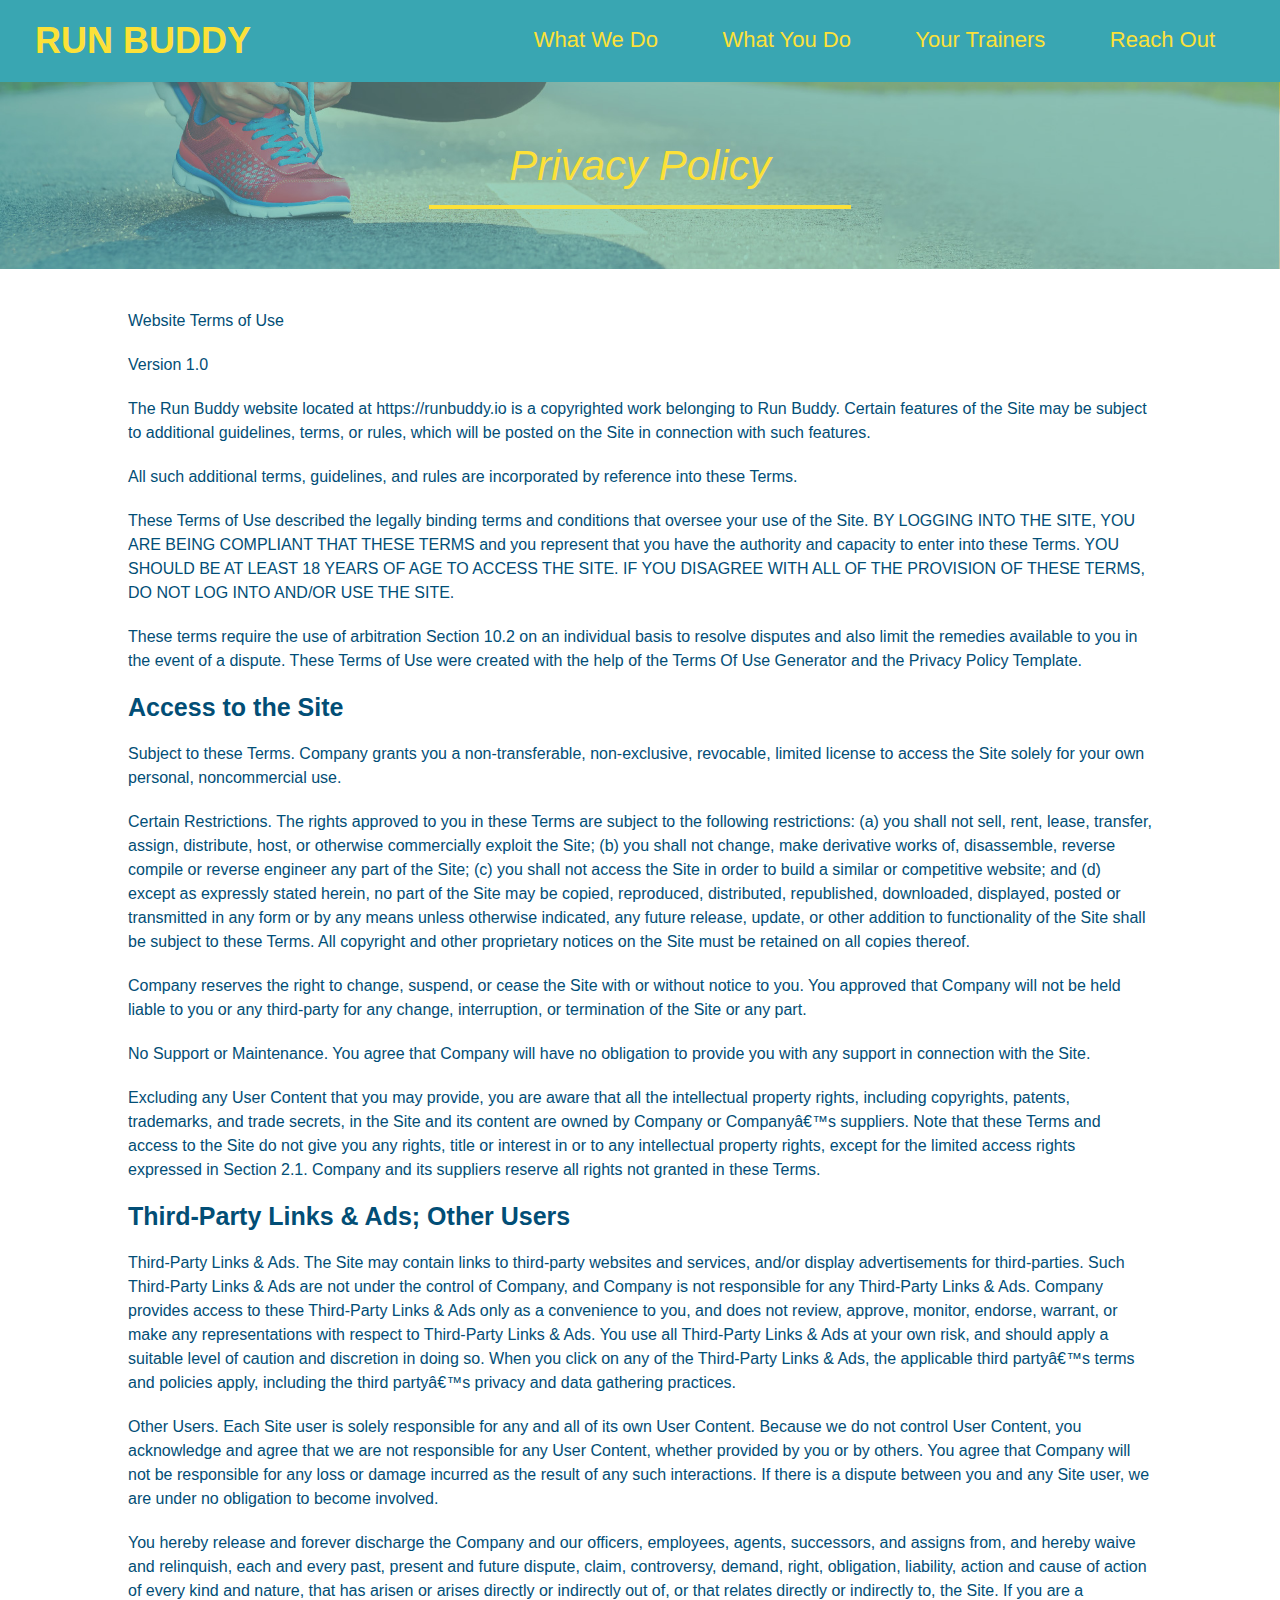
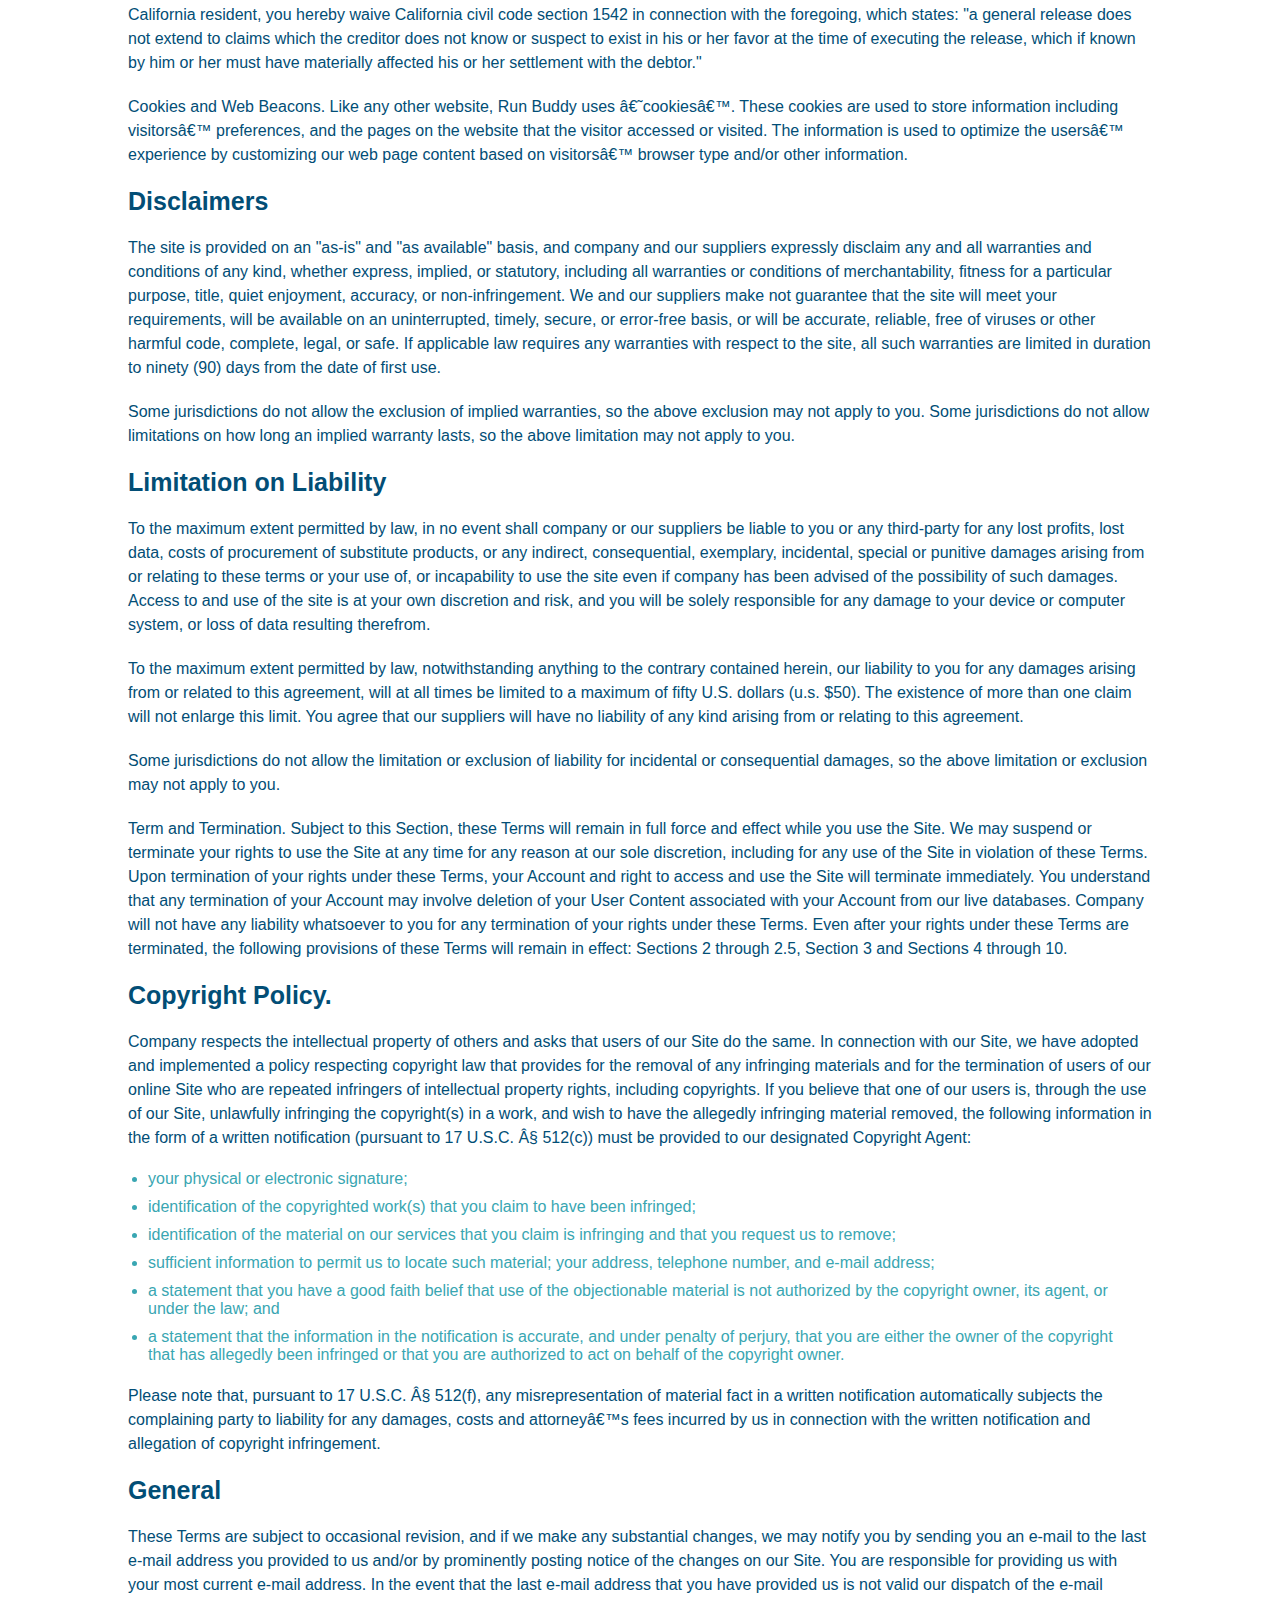
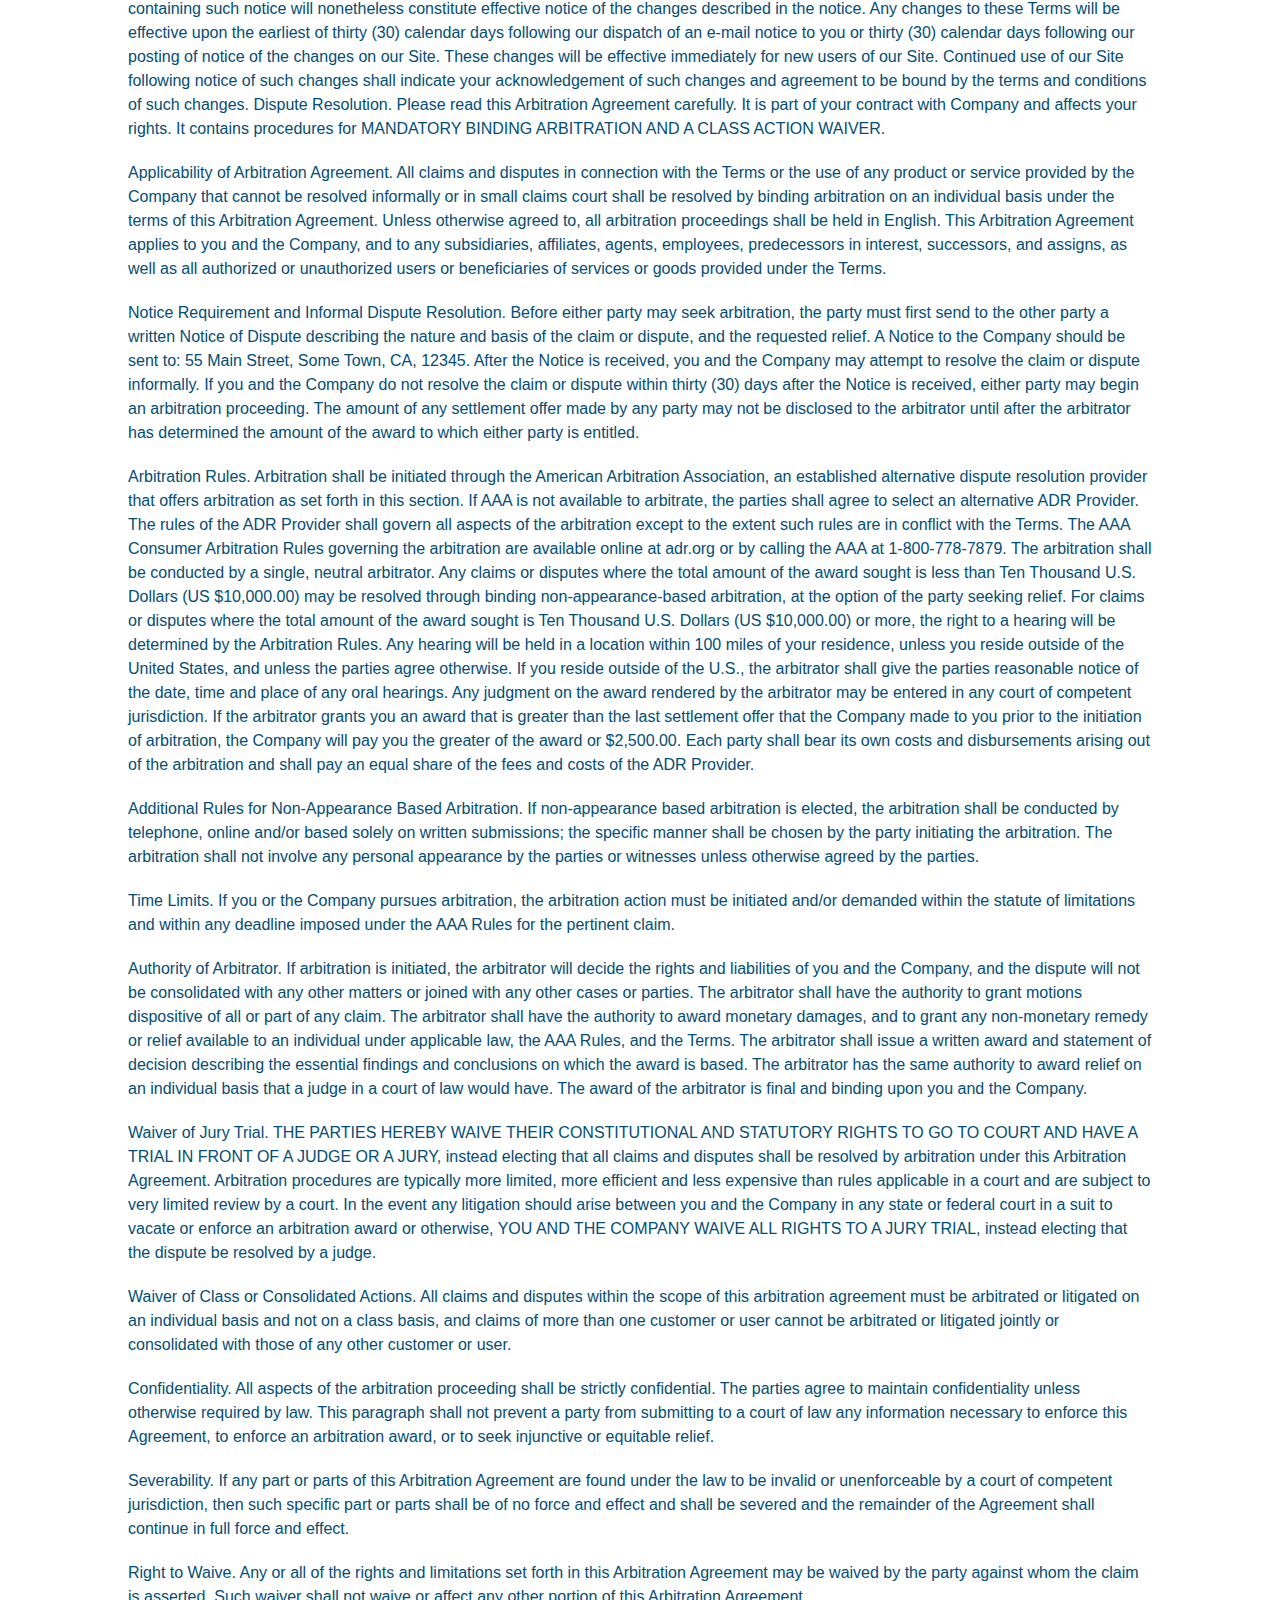
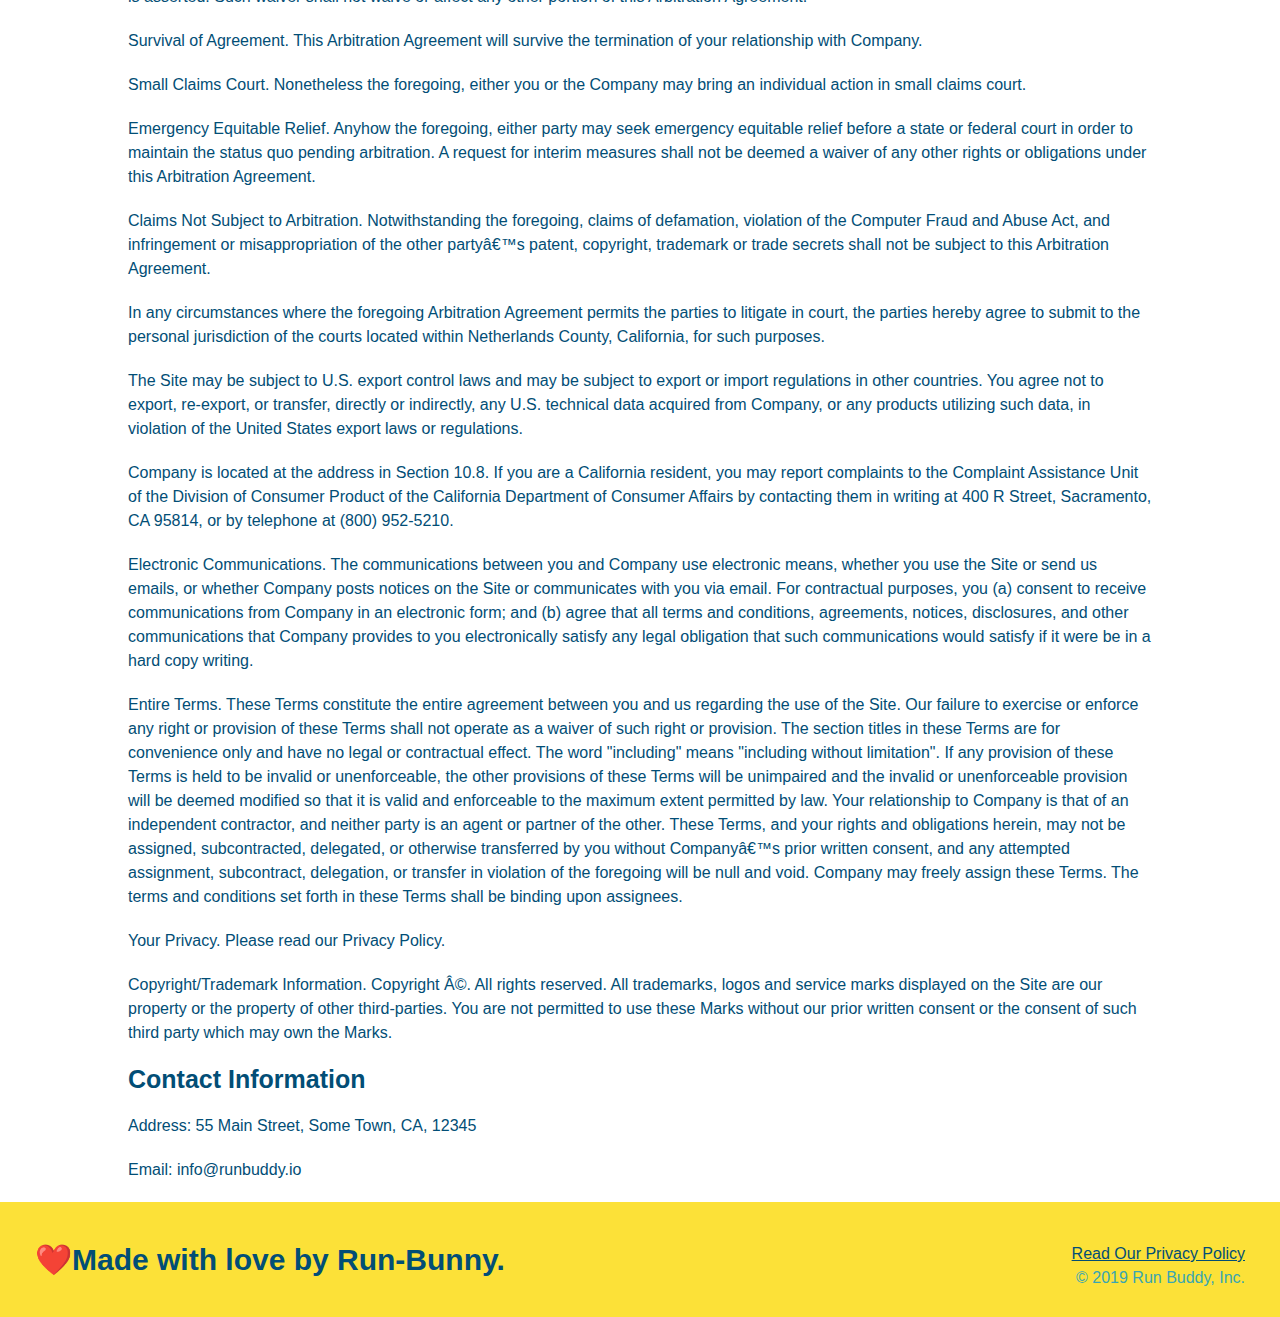
==== privacy-policy.html @ a02327ac "privacy policy" ====
<!DOCTYPE html>
<html lang="en">
<head>
    <meta charset="UTF-8">
    <title>Privacy Policy - Run Buddy</title>
    <link rel="stylesheet" href="./assets/css/style.css" />
    <link rel="stylesheet" href="./assets/css/style-privacy-policy.css" /> 
</head>
<body>
    <header>
        <h1><a href="/">RUN BUDDY</a></h1>
    
        <nav>
            <!--unordered list elements-->
            <ul>
                <li>
                    <a href="./index.html#what-we-do">What We Do</a>
                </li>
                <li>
                    <a href="./index.html#what-you-do">What You Do</a>
                </li>
                <li>
                    <a href="./index.html#your-trainers">Your Trainers</a></a>
                </li>
                <li>
                    <a href="./index.html#reach-out">Reach Out</a>
                </li>
            </ul>
        </nav>
    </header>

    <section class="hero">
        <h2 class="page-title">Privacy Policy</h2>
    </section>
    <article class="secondary-content"> 
        <p>
            Website Terms of Use
          </p>
    
          <p>
            Version 1.0
          </p>
    
          <p>
            The Run Buddy website located at https://runbuddy.io is a copyrighted work belonging to Run Buddy. Certain
            features of the Site may be subject to additional guidelines, terms, or rules, which will be posted on the Site
            in connection with such features.
          </p>
    
          <p>
            All such additional terms, guidelines, and rules are incorporated by reference into these Terms.
          </p>
    
          <p>
            These Terms of Use described the legally binding terms and conditions that oversee your use of the Site. BY
            LOGGING INTO THE SITE, YOU ARE BEING COMPLIANT THAT THESE TERMS and you represent that you have the authority
            and capacity to enter into these Terms. YOU SHOULD BE AT LEAST 18 YEARS OF AGE TO ACCESS THE SITE. IF YOU
            DISAGREE WITH ALL OF THE PROVISION OF THESE TERMS, DO NOT LOG INTO AND/OR USE THE SITE.
          </p>
    
          <p>
            These terms require the use of arbitration Section 10.2 on an individual basis to resolve disputes and also
            limit the remedies available to you in the event of a dispute. These Terms of Use were created with the help of
            the Terms Of Use Generator and the Privacy Policy Template.
          </p>
    
          <h3>
            Access to the Site
          </h3>
    
          <p>
            Subject to these Terms. Company grants you a non-transferable, non-exclusive, revocable, limited license to
            access the Site solely for your own personal, noncommercial use.
          </p>
    
          <p>
            Certain Restrictions. The rights approved to you in these Terms are subject to the following restrictions: (a)
            you shall not sell, rent, lease, transfer, assign, distribute, host, or otherwise commercially exploit the Site;
            (b) you shall not change, make derivative works of, disassemble, reverse compile or reverse engineer any part of
            the Site; (c) you shall not access the Site in order to build a similar or competitive website; and (d) except
            as expressly stated herein, no part of the Site may be copied, reproduced, distributed, republished, downloaded,
            displayed, posted or transmitted in any form or by any means unless otherwise indicated, any future release,
            update, or other addition to functionality of the Site shall be subject to these Terms. All copyright and other
            proprietary notices on the Site must be retained on all copies thereof.
          </p>
    
          <p>
            Company reserves the right to change, suspend, or cease the Site with or without notice to you. You approved
            that Company will not be held liable to you or any third-party for any change, interruption, or termination of
            the Site or any part.
          </p>
    
          <p>
            No Support or Maintenance. You agree that Company will have no obligation to provide you with any support in
            connection with the Site.
          </p>
    
          <p>
            Excluding any User Content that you may provide, you are aware that all the intellectual property rights,
            including copyrights, patents, trademarks, and trade secrets, in the Site and its content are owned by Company
            or Companyâ€™s suppliers. Note that these Terms and access to the Site do not give you any rights, title or
            interest in or to any intellectual property rights, except for the limited access rights expressed in Section
            2.1. Company and its suppliers reserve all rights not granted in these Terms.
          </p>
    
          <h3>
            Third-Party Links & Ads; Other Users
          </h3>
    
          <p>
            Third-Party Links & Ads. The Site may contain links to third-party websites and services, and/or display
            advertisements for third-parties. Such Third-Party Links & Ads are not under the control of Company, and Company
            is not responsible for any Third-Party Links & Ads. Company provides access to these Third-Party Links & Ads
            only as a convenience to you, and does not review, approve, monitor, endorse, warrant, or make any
            representations with respect to Third-Party Links & Ads. You use all Third-Party Links & Ads at your own risk,
            and should apply a suitable level of caution and discretion in doing so. When you click on any of the
            Third-Party Links & Ads, the applicable third partyâ€™s terms and policies apply, including the third partyâ€™s
            privacy and data gathering practices.
          </p>
    
          <p>
            Other Users. Each Site user is solely responsible for any and all of its own User Content. Because we do not
            control User Content, you acknowledge and agree that we are not responsible for any User Content, whether
            provided by you or by others. You agree that Company will not be responsible for any loss or damage incurred as
            the result of any such interactions. If there is a dispute between you and any Site user, we are under no
            obligation to become involved.
          </p>
    
          <p>
            You hereby release and forever discharge the Company and our officers, employees, agents, successors, and
            assigns from, and hereby waive and relinquish, each and every past, present and future dispute, claim,
            controversy, demand, right, obligation, liability, action and cause of action of every kind and nature, that has
            arisen or arises directly or indirectly out of, or that relates directly or indirectly to, the Site. If you are
            a California resident, you hereby waive California civil code section 1542 in connection with the foregoing,
            which states: "a general release does not extend to claims which the creditor does not know or suspect to exist
            in his or her favor at the time of executing the release, which if known by him or her must have materially
            affected his or her settlement with the debtor."
          </p>
    
          <p>
            Cookies and Web Beacons. Like any other website, Run Buddy uses â€˜cookiesâ€™. These cookies are used to store
            information including visitorsâ€™ preferences, and the pages on the website that the visitor accessed or visited.
            The information is used to optimize the usersâ€™ experience by customizing our web page content based on visitorsâ€™
            browser type and/or other information.
          </p>
    
          <h3>
            Disclaimers
          </h3>
    
          <p>
            The site is provided on an "as-is" and "as available" basis, and company and our suppliers expressly disclaim
            any and all warranties and conditions of any kind, whether express, implied, or statutory, including all
            warranties or conditions of merchantability, fitness for a particular purpose, title, quiet enjoyment, accuracy,
            or non-infringement. We and our suppliers make not guarantee that the site will meet your requirements, will be
            available on an uninterrupted, timely, secure, or error-free basis, or will be accurate, reliable, free of
            viruses or other harmful code, complete, legal, or safe. If applicable law requires any warranties with respect
            to the site, all such warranties are limited in duration to ninety (90) days from the date of first use.
          </p>
    
          <p>
            Some jurisdictions do not allow the exclusion of implied warranties, so the above exclusion may not apply to
            you. Some jurisdictions do not allow limitations on how long an implied warranty lasts, so the above limitation
            may not apply to you.
          </p>
    
          <h3>
            Limitation on Liability
          </h3>
    
          <p>
            To the maximum extent permitted by law, in no event shall company or our suppliers be liable to you or any
            third-party for any lost profits, lost data, costs of procurement of substitute products, or any indirect,
            consequential, exemplary, incidental, special or punitive damages arising from or relating to these terms or
            your use of, or incapability to use the site even if company has been advised of the possibility of such
            damages. Access to and use of the site is at your own discretion and risk, and you will be solely responsible
            for any damage to your device or computer system, or loss of data resulting therefrom.
          </p>
    
          <p>
            To the maximum extent permitted by law, notwithstanding anything to the contrary contained herein, our liability
            to you for any damages arising from or related to this agreement, will at all times be limited to a maximum of
            fifty U.S. dollars (u.s. $50). The existence of more than one claim will not enlarge this limit. You agree that
            our suppliers will have no liability of any kind arising from or relating to this agreement.
          </p>
    
          <p>
            Some jurisdictions do not allow the limitation or exclusion of liability for incidental or consequential
            damages, so the above limitation or exclusion may not apply to you.
          </p>
    
          <p>
            Term and Termination. Subject to this Section, these Terms will remain in full force and effect while you use
            the Site. We may suspend or terminate your rights to use the Site at any time for any reason at our sole
            discretion, including for any use of the Site in violation of these Terms. Upon termination of your rights under
            these Terms, your Account and right to access and use the Site will terminate immediately. You understand that
            any termination of your Account may involve deletion of your User Content associated with your Account from our
            live databases. Company will not have any liability whatsoever to you for any termination of your rights under
            these Terms. Even after your rights under these Terms are terminated, the following provisions of these Terms
            will remain in effect: Sections 2 through 2.5, Section 3 and Sections 4 through 10.
          </p>
    
          <h3>
            Copyright Policy.
          </h3>
    
          <p>
            Company respects the intellectual property of others and asks that users of our Site do the same. In connection
            with our Site, we have adopted and implemented a policy respecting copyright law that provides for the removal
            of any infringing materials and for the termination of users of our online Site who are repeated infringers of
            intellectual property rights, including copyrights. If you believe that one of our users is, through the use of
            our Site, unlawfully infringing the copyright(s) in a work, and wish to have the allegedly infringing material
            removed, the following information in the form of a written notification (pursuant to 17 U.S.C. Â§ 512(c)) must
            be provided to our designated Copyright Agent:
          </p>
    
          <ul>
            <li>
              your physical or electronic signature;
            </li>
            <li>
              identification of the copyrighted work(s) that you claim to have been infringed;
            </li>
            <li>
              identification of the material on our services that you claim is infringing and that you request us to remove;
            </li>
            <li>
              sufficient information to permit us to locate such material; your address, telephone number, and e-mail
              address;
            </li>
            <li>
              a statement that you have a good faith belief that use of the objectionable material is not authorized by the
              copyright owner, its agent, or under the law; and
            </li>
            <li>
              a statement that the information in the notification is accurate, and under penalty of perjury, that you are
              either the owner of the copyright that has allegedly been infringed or that you are authorized to act on
              behalf of the copyright owner.
            </li>
          </ul>
    
          <p>
            Please note that, pursuant to 17 U.S.C. Â§ 512(f), any misrepresentation of material fact in a written
            notification automatically subjects the complaining party to liability for any damages, costs and attorneyâ€™s
            fees incurred by us in connection with the written notification and allegation of copyright infringement.
          </p>
    
          <h3>
            General
          </h3>
    
          <p>
            These Terms are subject to occasional revision, and if we make any substantial changes, we may notify you by
            sending you an e-mail to the last e-mail address you provided to us and/or by prominently posting notice of the
            changes on our Site. You are responsible for providing us with your most current e-mail address. In the event
            that the last e-mail address that you have provided us is not valid our dispatch of the e-mail containing such
            notice will nonetheless constitute effective notice of the changes described in the notice. Any changes to these
            Terms will be effective upon the earliest of thirty (30) calendar days following our dispatch of an e-mail
            notice to you or thirty (30) calendar days following our posting of notice of the changes on our Site. These
            changes will be effective immediately for new users of our Site. Continued use of our Site following notice of
            such changes shall indicate your acknowledgement of such changes and agreement to be bound by the terms and
            conditions of such changes. Dispute Resolution. Please read this Arbitration Agreement carefully. It is part of
            your contract with Company and affects your rights. It contains procedures for MANDATORY BINDING ARBITRATION AND
            A CLASS ACTION WAIVER.
          </p>
    
          <p>
            Applicability of Arbitration Agreement. All claims and disputes in connection with the Terms or the use of any
            product or service provided by the Company that cannot be resolved informally or in small claims court shall be
            resolved by binding arbitration on an individual basis under the terms of this Arbitration Agreement. Unless
            otherwise agreed to, all arbitration proceedings shall be held in English. This Arbitration Agreement applies to
            you and the Company, and to any subsidiaries, affiliates, agents, employees, predecessors in interest,
            successors, and assigns, as well as all authorized or unauthorized users or beneficiaries of services or goods
            provided under the Terms.
          </p>
    
          <p>
            Notice Requirement and Informal Dispute Resolution. Before either party may seek arbitration, the party must
            first send to the other party a written Notice of Dispute describing the nature and basis of the claim or
            dispute, and the requested relief. A Notice to the Company should be sent to: 55 Main Street, Some Town, CA,
            12345. After the Notice is received, you and the Company may attempt to resolve the claim or dispute informally.
            If you and the Company do not resolve the claim or dispute within thirty (30) days after the Notice is received,
            either party may begin an arbitration proceeding. The amount of any settlement offer made by any party may not
            be disclosed to the arbitrator until after the arbitrator has determined the amount of the award to which either
            party is entitled.
          </p>
    
          <p>
            Arbitration Rules. Arbitration shall be initiated through the American Arbitration Association, an established
            alternative dispute resolution provider that offers arbitration as set forth in this section. If AAA is not
            available to arbitrate, the parties shall agree to select an alternative ADR Provider. The rules of the ADR
            Provider shall govern all aspects of the arbitration except to the extent such rules are in conflict with the
            Terms. The AAA Consumer Arbitration Rules governing the arbitration are available online at adr.org or by
            calling the AAA at 1-800-778-7879. The arbitration shall be conducted by a single, neutral arbitrator. Any
            claims or disputes where the total amount of the award sought is less than Ten Thousand U.S. Dollars (US
            $10,000.00) may be resolved through binding non-appearance-based arbitration, at the option of the party seeking
            relief. For claims or disputes where the total amount of the award sought is Ten Thousand U.S. Dollars (US
            $10,000.00) or more, the right to a hearing will be determined by the Arbitration Rules. Any hearing will be
            held in a location within 100 miles of your residence, unless you reside outside of the United States, and
            unless the parties agree otherwise. If you reside outside of the U.S., the arbitrator shall give the parties
            reasonable notice of the date, time and place of any oral hearings. Any judgment on the award rendered by the
            arbitrator may be entered in any court of competent jurisdiction. If the arbitrator grants you an award that is
            greater than the last settlement offer that the Company made to you prior to the initiation of arbitration, the
            Company will pay you the greater of the award or $2,500.00. Each party shall bear its own costs and
            disbursements arising out of the arbitration and shall pay an equal share of the fees and costs of the ADR
            Provider.
          </p>
    
          <p>
            Additional Rules for Non-Appearance Based Arbitration. If non-appearance based arbitration is elected, the
            arbitration shall be conducted by telephone, online and/or based solely on written submissions; the specific
            manner shall be chosen by the party initiating the arbitration. The arbitration shall not involve any personal
            appearance by the parties or witnesses unless otherwise agreed by the parties.
          </p>
    
          <p>
            Time Limits. If you or the Company pursues arbitration, the arbitration action must be initiated and/or demanded
            within the statute of limitations and within any deadline imposed under the AAA Rules for the pertinent claim.
          </p>
    
          <p>
            Authority of Arbitrator. If arbitration is initiated, the arbitrator will decide the rights and liabilities of
            you and the Company, and the dispute will not be consolidated with any other matters or joined with any other
            cases or parties. The arbitrator shall have the authority to grant motions dispositive of all or part of any
            claim. The arbitrator shall have the authority to award monetary damages, and to grant any non-monetary remedy
            or relief available to an individual under applicable law, the AAA Rules, and the Terms. The arbitrator shall
            issue a written award and statement of decision describing the essential findings and conclusions on which the
            award is based. The arbitrator has the same authority to award relief on an individual basis that a judge in a
            court of law would have. The award of the arbitrator is final and binding upon you and the Company.
          </p>
    
          <p>
            Waiver of Jury Trial. THE PARTIES HEREBY WAIVE THEIR CONSTITUTIONAL AND STATUTORY RIGHTS TO GO TO COURT AND HAVE
            A TRIAL IN FRONT OF A JUDGE OR A JURY, instead electing that all claims and disputes shall be resolved by
            arbitration under this Arbitration Agreement. Arbitration procedures are typically more limited, more efficient
            and less expensive than rules applicable in a court and are subject to very limited review by a court. In the
            event any litigation should arise between you and the Company in any state or federal court in a suit to vacate
            or enforce an arbitration award or otherwise, YOU AND THE COMPANY WAIVE ALL RIGHTS TO A JURY TRIAL, instead
            electing that the dispute be resolved by a judge.
          </p>
    
          <p>
            Waiver of Class or Consolidated Actions. All claims and disputes within the scope of this arbitration agreement
            must be arbitrated or litigated on an individual basis and not on a class basis, and claims of more than one
            customer or user cannot be arbitrated or litigated jointly or consolidated with those of any other customer or
            user.
          </p>
    
          <p>
            Confidentiality. All aspects of the arbitration proceeding shall be strictly confidential. The parties agree to
            maintain confidentiality unless otherwise required by law. This paragraph shall not prevent a party from
            submitting to a court of law any information necessary to enforce this Agreement, to enforce an arbitration
            award, or to seek injunctive or equitable relief.
          </p>
    
          <p>
            Severability. If any part or parts of this Arbitration Agreement are found under the law to be invalid or
            unenforceable by a court of competent jurisdiction, then such specific part or parts shall be of no force and
            effect and shall be severed and the remainder of the Agreement shall continue in full force and effect.
          </p>
    
          <p>
            Right to Waive. Any or all of the rights and limitations set forth in this Arbitration Agreement may be waived
            by the party against whom the claim is asserted. Such waiver shall not waive or affect any other portion of this
            Arbitration Agreement.
          </p>
    
          <p>
            Survival of Agreement. This Arbitration Agreement will survive the termination of your relationship with
            Company.
          </p>
    
          <p>
            Small Claims Court. Nonetheless the foregoing, either you or the Company may bring an individual action in small
            claims court.
          </p>
    
          <p>
            Emergency Equitable Relief. Anyhow the foregoing, either party may seek emergency equitable relief before a
            state or federal court in order to maintain the status quo pending arbitration. A request for interim measures
            shall not be deemed a waiver of any other rights or obligations under this Arbitration Agreement.
          </p>
    
          <p>
            Claims Not Subject to Arbitration. Notwithstanding the foregoing, claims of defamation, violation of the
            Computer Fraud and Abuse Act, and infringement or misappropriation of the other partyâ€™s patent, copyright,
            trademark or trade secrets shall not be subject to this Arbitration Agreement.
          </p>
    
          <p>
            In any circumstances where the foregoing Arbitration Agreement permits the parties to litigate in court, the
            parties hereby agree to submit to the personal jurisdiction of the courts located within Netherlands County,
            California, for such purposes.
          </p>
    
          <p>
            The Site may be subject to U.S. export control laws and may be subject to export or import regulations in other
            countries. You agree not to export, re-export, or transfer, directly or indirectly, any U.S. technical data
            acquired from Company, or any products utilizing such data, in violation of the United States export laws or
            regulations.
          </p>
    
          <p>
            Company is located at the address in Section 10.8. If you are a California resident, you may report complaints
            to the Complaint Assistance Unit of the Division of Consumer Product of the California Department of Consumer
            Affairs by contacting them in writing at 400 R Street, Sacramento, CA 95814, or by telephone at (800) 952-5210.
          </p>
    
          <p>
            Electronic Communications. The communications between you and Company use electronic means, whether you use the
            Site or send us emails, or whether Company posts notices on the Site or communicates with you via email. For
            contractual purposes, you (a) consent to receive communications from Company in an electronic form; and (b)
            agree that all terms and conditions, agreements, notices, disclosures, and other communications that Company
            provides to you electronically satisfy any legal obligation that such communications would satisfy if it were be
            in a hard copy writing.
          </p>
    
          <p>
            Entire Terms. These Terms constitute the entire agreement between you and us regarding the use of the Site. Our
            failure to exercise or enforce any right or provision of these Terms shall not operate as a waiver of such right
            or provision. The section titles in these Terms are for convenience only and have no legal or contractual
            effect. The word "including" means "including without limitation". If any provision of these Terms is held to be
            invalid or unenforceable, the other provisions of these Terms will be unimpaired and the invalid or
            unenforceable provision will be deemed modified so that it is valid and enforceable to the maximum extent
            permitted by law. Your relationship to Company is that of an independent contractor, and neither party is an
            agent or partner of the other. These Terms, and your rights and obligations herein, may not be assigned,
            subcontracted, delegated, or otherwise transferred by you without Companyâ€™s prior written consent, and any
            attempted assignment, subcontract, delegation, or transfer in violation of the foregoing will be null and void.
            Company may freely assign these Terms. The terms and conditions set forth in these Terms shall be binding upon
            assignees.
          </p>
    
          <p>
            Your Privacy. Please read our Privacy Policy.
          </p>
    
          <p>
            Copyright/Trademark Information. Copyright Â©. All rights reserved. All trademarks, logos and service marks
            displayed on the Site are our property or the property of other third-parties. You are not permitted to use
            these Marks without our prior written consent or the consent of such third party which may own the Marks.
          </p>
    
          <h3>
            Contact Information
          </h3>
    
          <p>
            Address: 55 Main Street, Some Town, CA, 12345
          </p>
    
          <p>
            Email: info@runbuddy.io
          </p></article>
</body>

<!--footer-->
<footer>
    <h2>❤️️Made with love by Run-Bunny.</h2>
        <div>
            <a href="/privacy-policy.html">Read Our Privacy Policy</a><br />
            &copy; 2019 Run Buddy, Inc.
        </div>
</footer>
</html>
---- assets/css/style.css ----
* {
    margin: 0;
    padding: 0;
    box-sizing: border-box;
  }
  
  body {
    /* more on this crazy alphanumerical value in a minute! */
    color: #39a6b2;
    font-family: Helvetica, Arial, sans-serif;
  }
  
  /* apply styles to <header> */
  header {
    padding: 20px 35px;
    background-color: #39a6b2;
  }
  
  header h1 {
    font-weight: bold;
    font-size: 36px;
    color: #fce138;
    margin: 0;
    display: inline;
  }
  header a {
    text-decoration: none;
    color: #fce138;
  }
  
  header nav {
    float: right;
    margin: 7px 0;
  }
  
  header nav ul li {
    display: inline;
  }
  
  header nav ul li a {
    margin: 0 30px;
    font-weight: lighter;
    font-size: 22px;
  }
  
  footer {
    background: #fce138;
    width: 100%;
    padding: 40px 35px;
  }
  
  footer h2 {
    display: inline;
    color: #024e76;
    font-size: 30px;
    margin: 0;
  }
  
  footer div {
    float: right;
    line-height: 1.5;
    text-align: right;
  }
  
  footer a {
    color: #024e76;
  }
  
  section {
    padding: 60px;
  }
  
  /* Hero Style Start */
  .hero {
    background-image: url('../images/hero-bg.jpg');
    height: 600px;
    background-size: cover;
    background-position: center;
    position: relative;
  }
   
  .hero-form {
    border: 3px solid #024e76;
    background-color: #fce138;
    padding: 20px;
    width: 500px;
    color: #024e76;
    position: absolute;
    bottom: 120px;
    right: 140px;
  }
  
  .hero-form h3 {
    font-size: 24px;
    margin: 0;
  }
  .hero-form p {
    margin: 5px 0 15px 0;
  }
  
  .form-input {
    border: 1px solid #024e76;
    display: block;
    padding: 7px 15px;
    font-size: 16px;
    color: #024e76;
    width: 100%;
    margin-bottom: 15px;
  }
  
  .hero-form label {
    margin: 0 5px;
  }
  
  .hero-form button {
    color: #fce138;
    background-color: #024e76;
    border: none;
    padding: 10px 20px;
    font-size: 16px;
  }
  /* Hero Style End ========================================*/

  .intro {
      text-align: center;
  }

  .intro p {
      line-height: 1.7;
      color: #39a6b2;
      width: 80%;
      font-size: 20px;
      margin: 0 auto;
  }

  .steps {
      text-align: center;
      background: #fce138;
  }

  .section-title {
      font-size: 55px;
      color: #024e76;
      margin-bottom: 35px;
      padding: 0 100px 20px 100px;
      display: inline-block;
      border-bottom: 3px solid;
  }

  .primary-border {
      border-color: #fce138;
  }

  .secondary-border {
      border-color: #39a6b2;
  }

  .steps div {
      margin-bottom: 80px;
  }

  .steps img {
      width: 15%;
      margin: 10px 0;
  }

  .steps h3 {
      color: #024e76;
      font-size: 46px;
      margin-top: 10px;
  }

  .steps p {
      color: #39a6b2;
      font-size: 23px;
  }

  .steps span {
      font-size: 38px;
  }

  .trainer {
      width: 900px;
      margin: 0 auto 30px auto;
      background: #024e76;
      color: #fce138;
      overflow: auto;
  }

  .trainers {
      text-align: center;
  }

  .trainer img {
      width: 35%;
      float: left;
  }

  .trainer-bio {
      padding: 35px;
      float: left;
      width: 65%;
  }

  .text-left {
      text-align: left;
  }

  .text-right {
      text-align: right;
  }

  .trainer-bio h3 {
      font-size: 32px;
      margin-bottom: 8px;
  }

  .trainer-bio h4 {
      font-weight: lighter;
      font-size: 26px;
      margin-bottom: 25px;
  }

  .trainer-bio p {
      font-size: 17px;
      line-height: 1.3;
  }

  /* style Reach Out */
  
  .contact {
    text-align: center;
    width: 900px;
    margin: 0 auto 30px auto;
    background: #024e76;
  }
  
  .contact h2 {
    color: #fce138;
  }

  .contact-info iframe {
      width: 400px;
      height: 400px;
  }

  .contact-info div {
      width: 410px;
      display: inline-block;
      vertical-align: top;
      text-align: left;
      margin: 30px 0 0 60px;
      color: white;
  }

  .contact-info h3 {
      color: #fce138;
      font-size: 32px;
  }

  .contact-info p, .contact-info address {
      margin: 20px 0;
      line-height: 1.5;
      font-size: 20px;
      font-style: normal;
  }

  .contact-info a {
      color: #fce138;
  }
---- assets/css/style-privacy-policy.css ----
.hero {
    background-position: bottom;
    height: auto;
    text-align: center;
    margin-bottom: 40px;
}

.page-title {
    color: #fce138;
    display: inline-block;
    border-bottom: 4px solid #fce138;
    padding: 0 80px 15px 80px;
    font-weight: normal;
    font-size: 42px;
    font-style: italic;
}   

.secondary-content {
    width: 80%;
    margin: auto;
    color: #024e76;
}

.secondary-content h3 {
    font-size: 25px;
    margin: 20px 0;
}

.secondary-content p {
    font-size: 16px;
    line-height: 1.5;
    margin: 20px 0;
}

.secondary-content ul {
    margin: 15px 20px;
}

.secondary-content li {
    color: #39a6b2;
    margin: 10px 0;
}
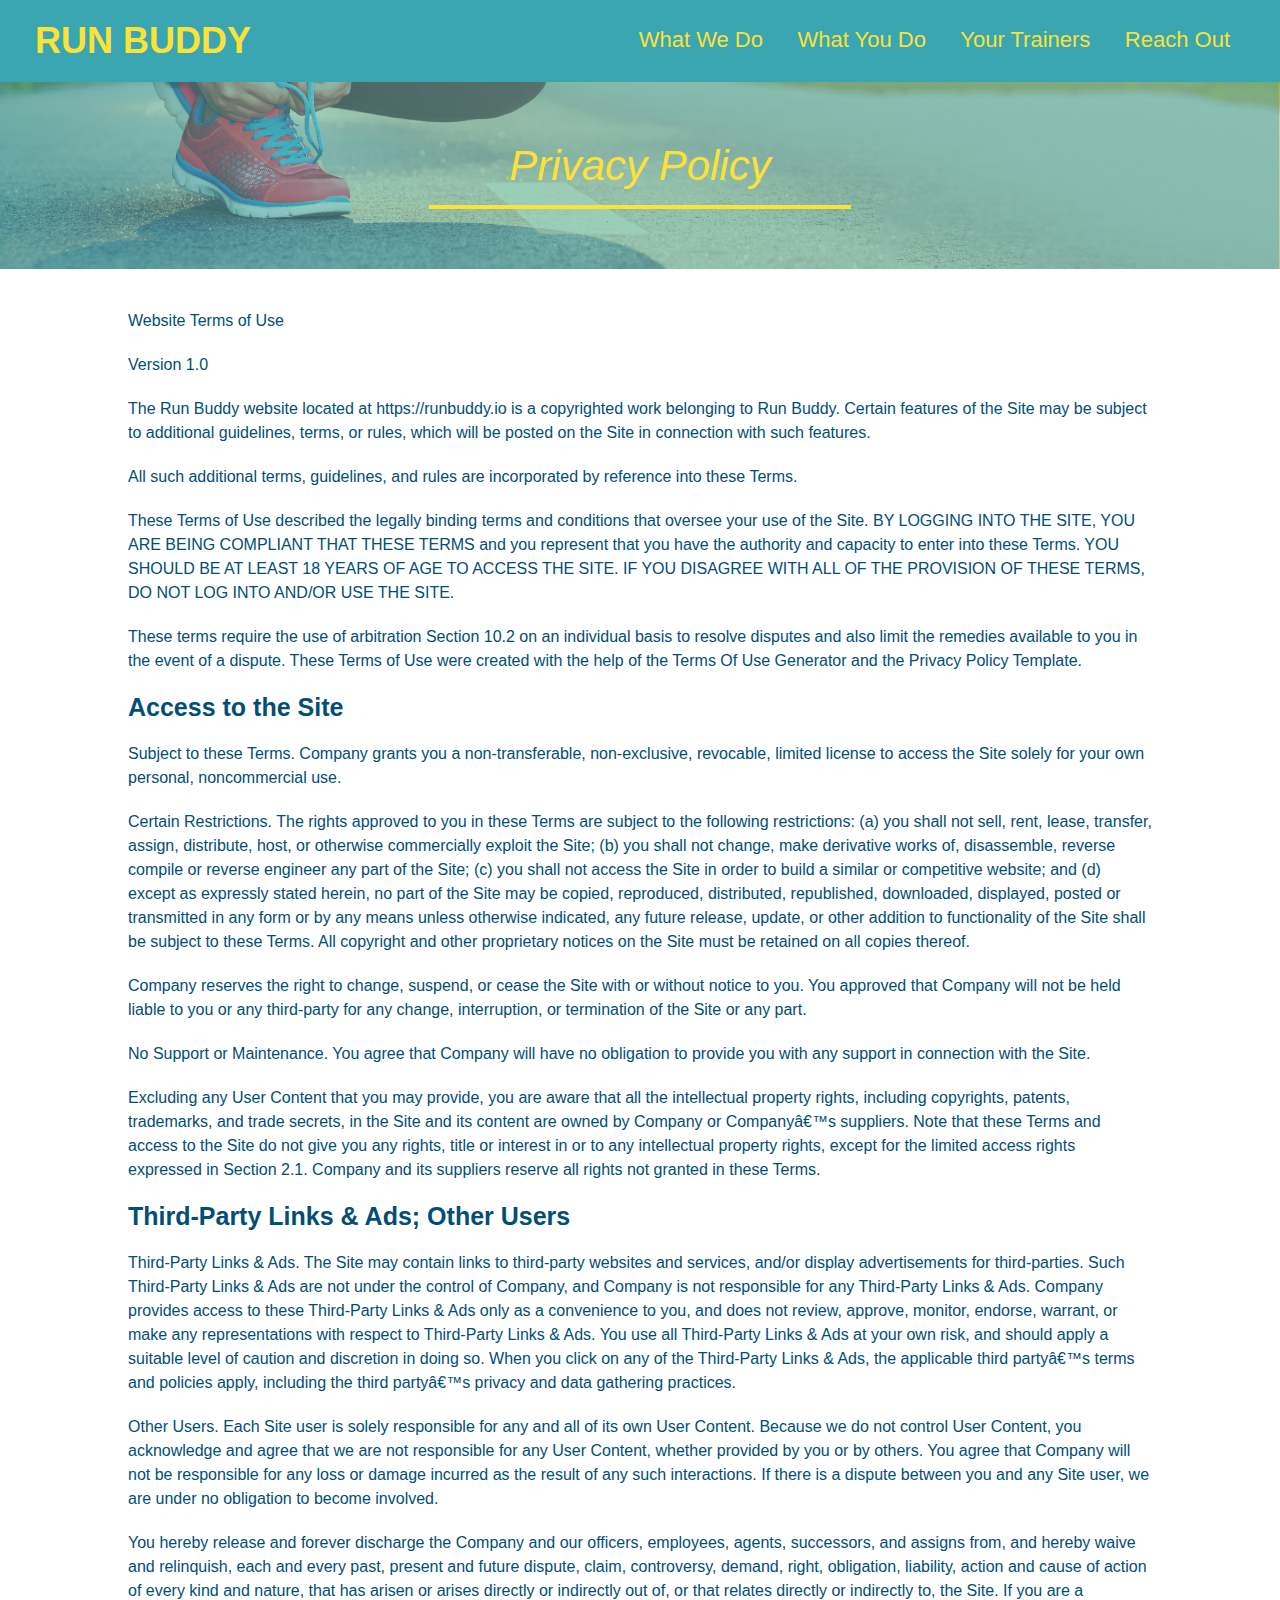
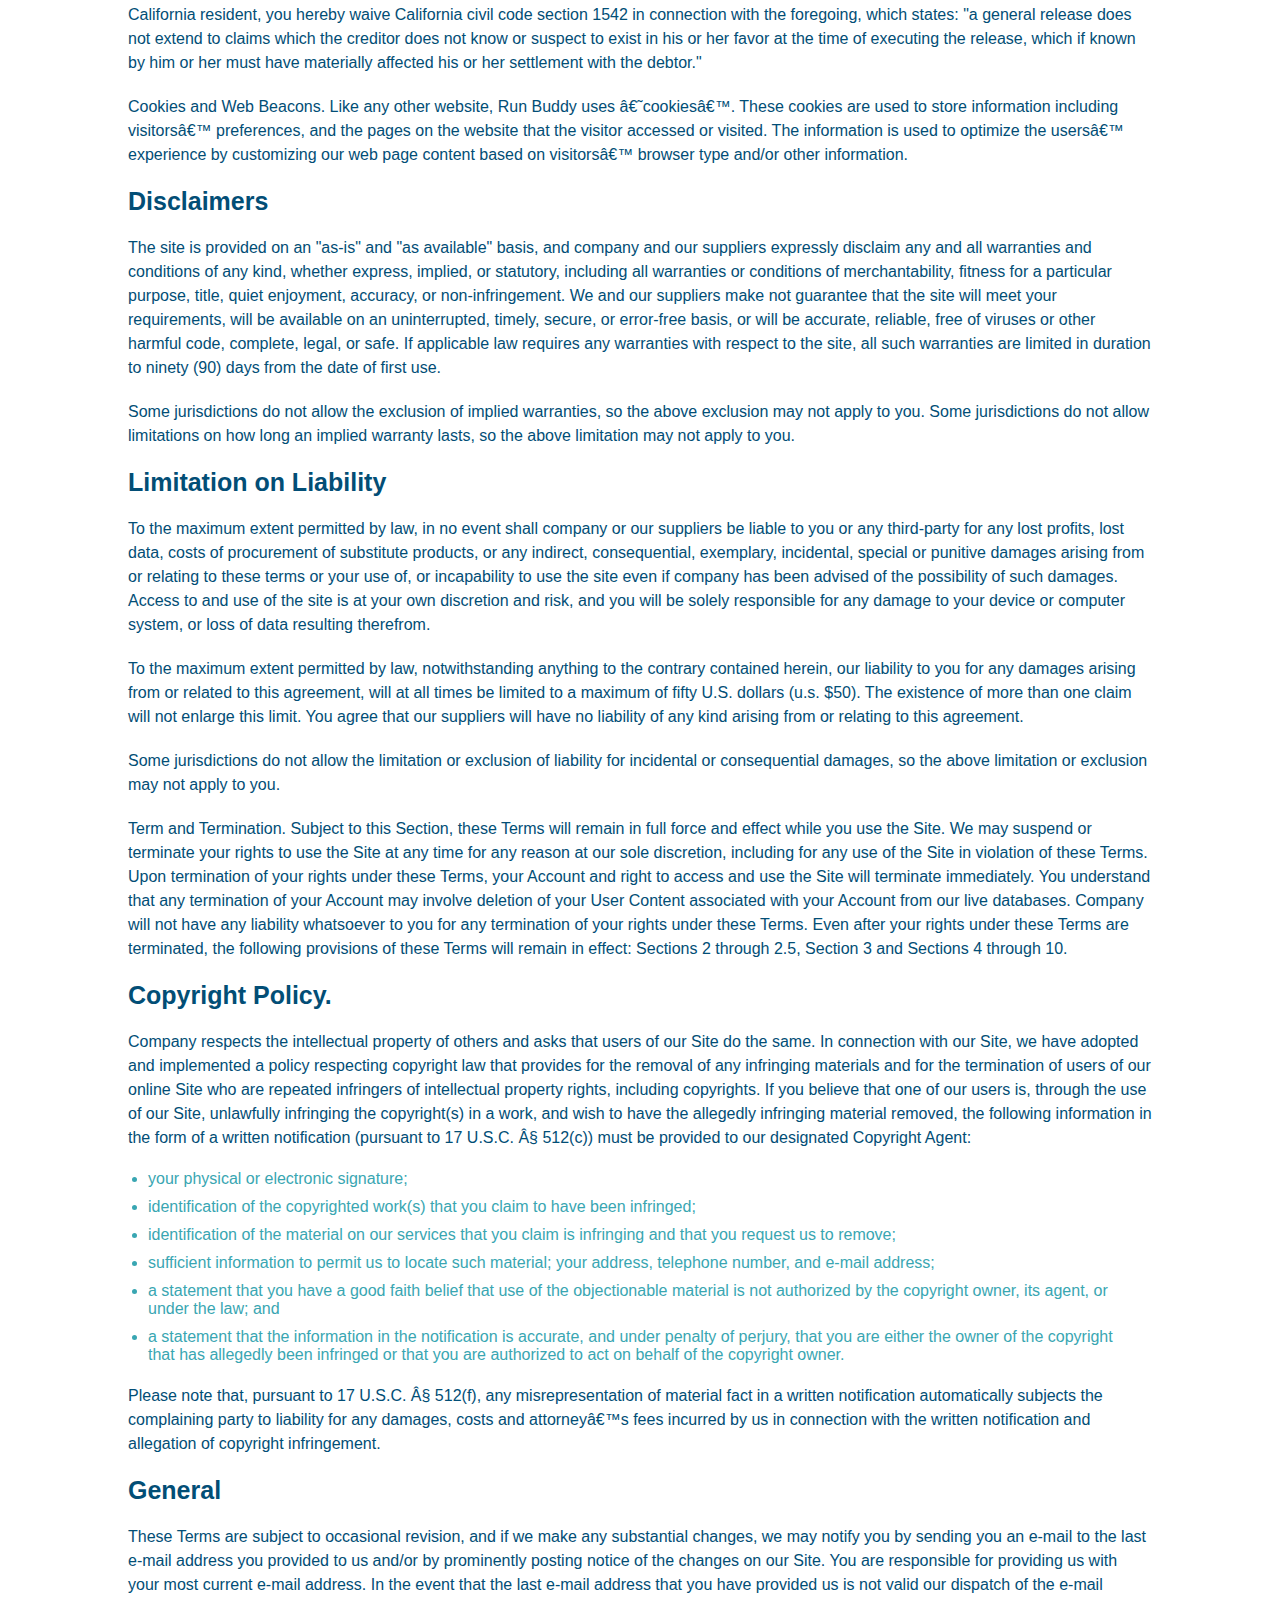
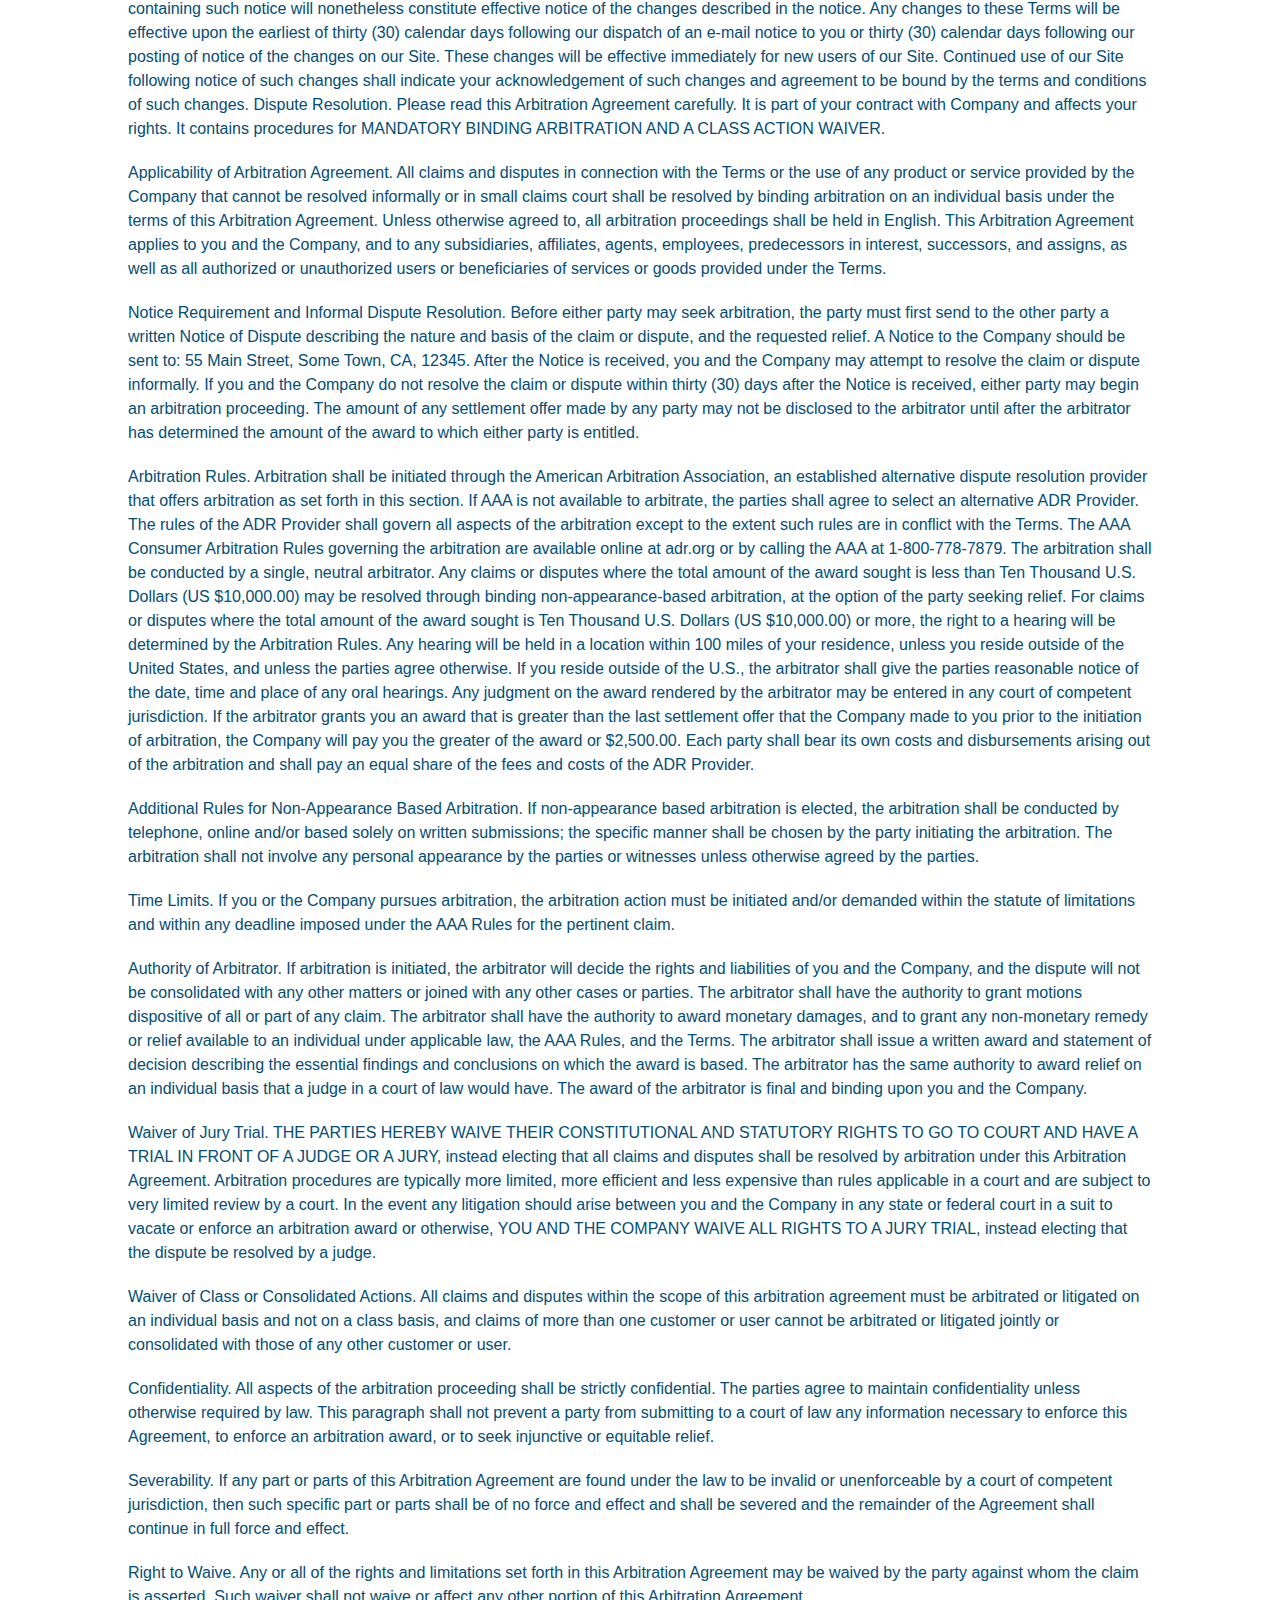
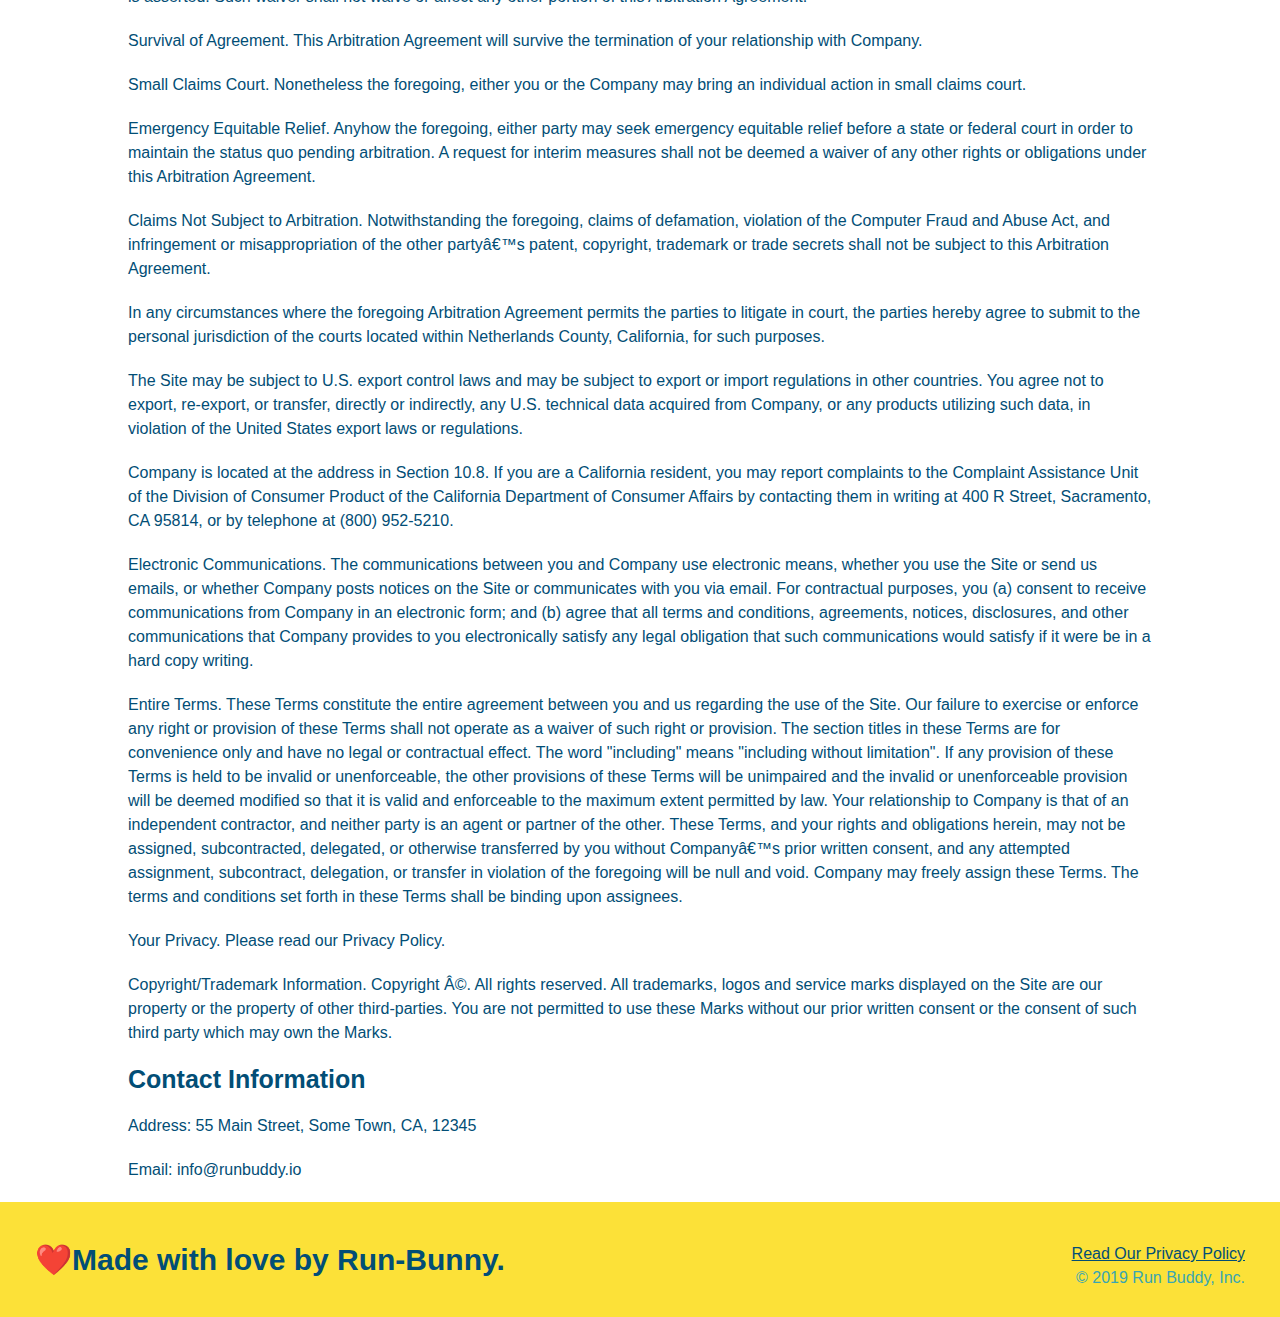
==== commit 5655f12f: "mobile friendly" ====
--- a/privacy-policy.html
+++ b/privacy-policy.html
@@ -2,6 +2,7 @@
 <html lang="en">
 <head>
     <meta charset="UTF-8">
+    <meta name="viewport" content="width=device-width", initial-scale=1.0/>
     <title>Privacy Policy - Run Buddy</title>
     <link rel="stylesheet" href="./assets/css/style.css" />
     <link rel="stylesheet" href="./assets/css/style-privacy-policy.css" /> 
--- a/assets/css/style.css
+++ b/assets/css/style.css
@@ -14,9 +14,12 @@
   header {
     padding: 20px 35px;
     background-color: #39a6b2;
-  }
-  
-  header h1 {
+    justify-content: space-between;
+    flex-wrap: wrap;
+    display: flex;
+}
+
+header h1 {
     font-weight: bold;
     font-size: 36px;
     color: #fce138;
@@ -38,7 +41,7 @@
   }
   
   header nav ul li a {
-    margin: 0 30px;
+    padding: 10px 15px;
     font-weight: lighter;
     font-size: 22px;
   }
@@ -77,6 +80,7 @@
     background-size: cover;
     background-position: center;
     position: relative;
+    align-items: flex-start;
   }
    
   .hero-form {
@@ -139,7 +143,7 @@
   }
 
   .section-title {
-      font-size: 55px;
+      font-size: 48px;
       color: #024e76;
       margin-bottom: 35px;
       padding: 0 100px 20px 100px;
@@ -267,4 +271,159 @@
 
   .contact-info a {
       color: #fce138;
-  }+}
+
+section {
+    padding: 60px;
+    
+}
+
+/* Hero Style Start */
+.hero {
+    background-image: url("../images/hero-bg.jpg");
+    background-size: cover;
+    background-position: center;
+    display: flex;
+    justify-content: center;
+    flex-wrap: wrap;
+}
+/*Hero Style End */
+
+.hero-form {
+    color: #024e76;
+    background-color: #fce138;
+    padding: 20px;
+    border: solid 3px #024e76;
+    margin-left: 20px;
+    width: 40%;
+    margin: 3.5%;
+}
+
+h3 {
+    margin: 0px;
+}
+
+.hero-form p {
+    margin: 5px 0 15px 0;
+}
+
+.hero-cta {
+  width: 35%;
+  text-align: right;
+  margin: 3.5%;
+  color: #ffffff;
+  font-size: 18px;
+  line-height: 1.2;
+}
+
+.hero-cta h2 {
+  font-style: italic;
+  font-size: 55px;
+  color: #fce138;
+}
+
+/* MEDIA QUERY FOR SMALLER DESKTOP SCREENS AND SMALLER */
+@media screen and (max-width: 980px) {
+
+  header {
+    padding-bottom: 0;
+    justify-content: center;
+  }
+
+  header h1 {
+    width: 100%;
+    text-align: center;
+  }
+
+  header nav ul {
+    margin-top: 20px;
+    width: 100%;
+    justify-content: center;
+  }
+
+  header nav ul li a {
+    font-size: 20px;
+  }
+
+  footer h2, footer div {
+    text-align: center;
+    width: 100%;
+  }
+  .hero-cta, .hero-form {
+    width: 100%;
+  }
+  
+  .hero-cta {
+    text-align: center;
+  }
+  .section-title {
+    width: 80%;
+  }
+  
+  .trainer {
+    flex: 0 70%;
+  }
+  
+  .contact-info iframe{
+    flex: 1 100%;
+  }
+}
+
+/* MEDIA QUERY FOR TABLETS AND SMALLER */
+@media screen and (max-width: 768px) {
+  section {
+    padding: 30px 15px;
+  }
+  .step h3 {
+    flex: 1 100%;
+    text-align: center;
+  }
+
+  .step-info {
+    flex: 2 100%;
+    text-align: center;
+    justify-content: center;
+  }
+
+  .step-img {
+    flex: 0 32%;
+    margin-right: 0;
+    margin-top: 15px;
+    margin-bottom: 15px;
+  }
+
+  .step-text {
+    flex: 100%;  
+  }
+}
+
+/* MEDIA QUERY FOR MOBILE PHONES AND SMALLER */
+@media screen and (max-width: 575px) {
+  .hero-form button {
+    width: 100%;
+  }
+
+  .section-title {
+    width: 95%;
+  }
+
+  .intro p {
+    width: 100%;
+  }
+
+  .trainer {
+    flex: 0 100%;
+  }
+
+  .contact-info {
+    text-align: center;
+  }
+
+  .contact-info > * {
+    flex: 0 100%;
+  }
+
+  .contact-form {
+    order: 3;
+  }
+}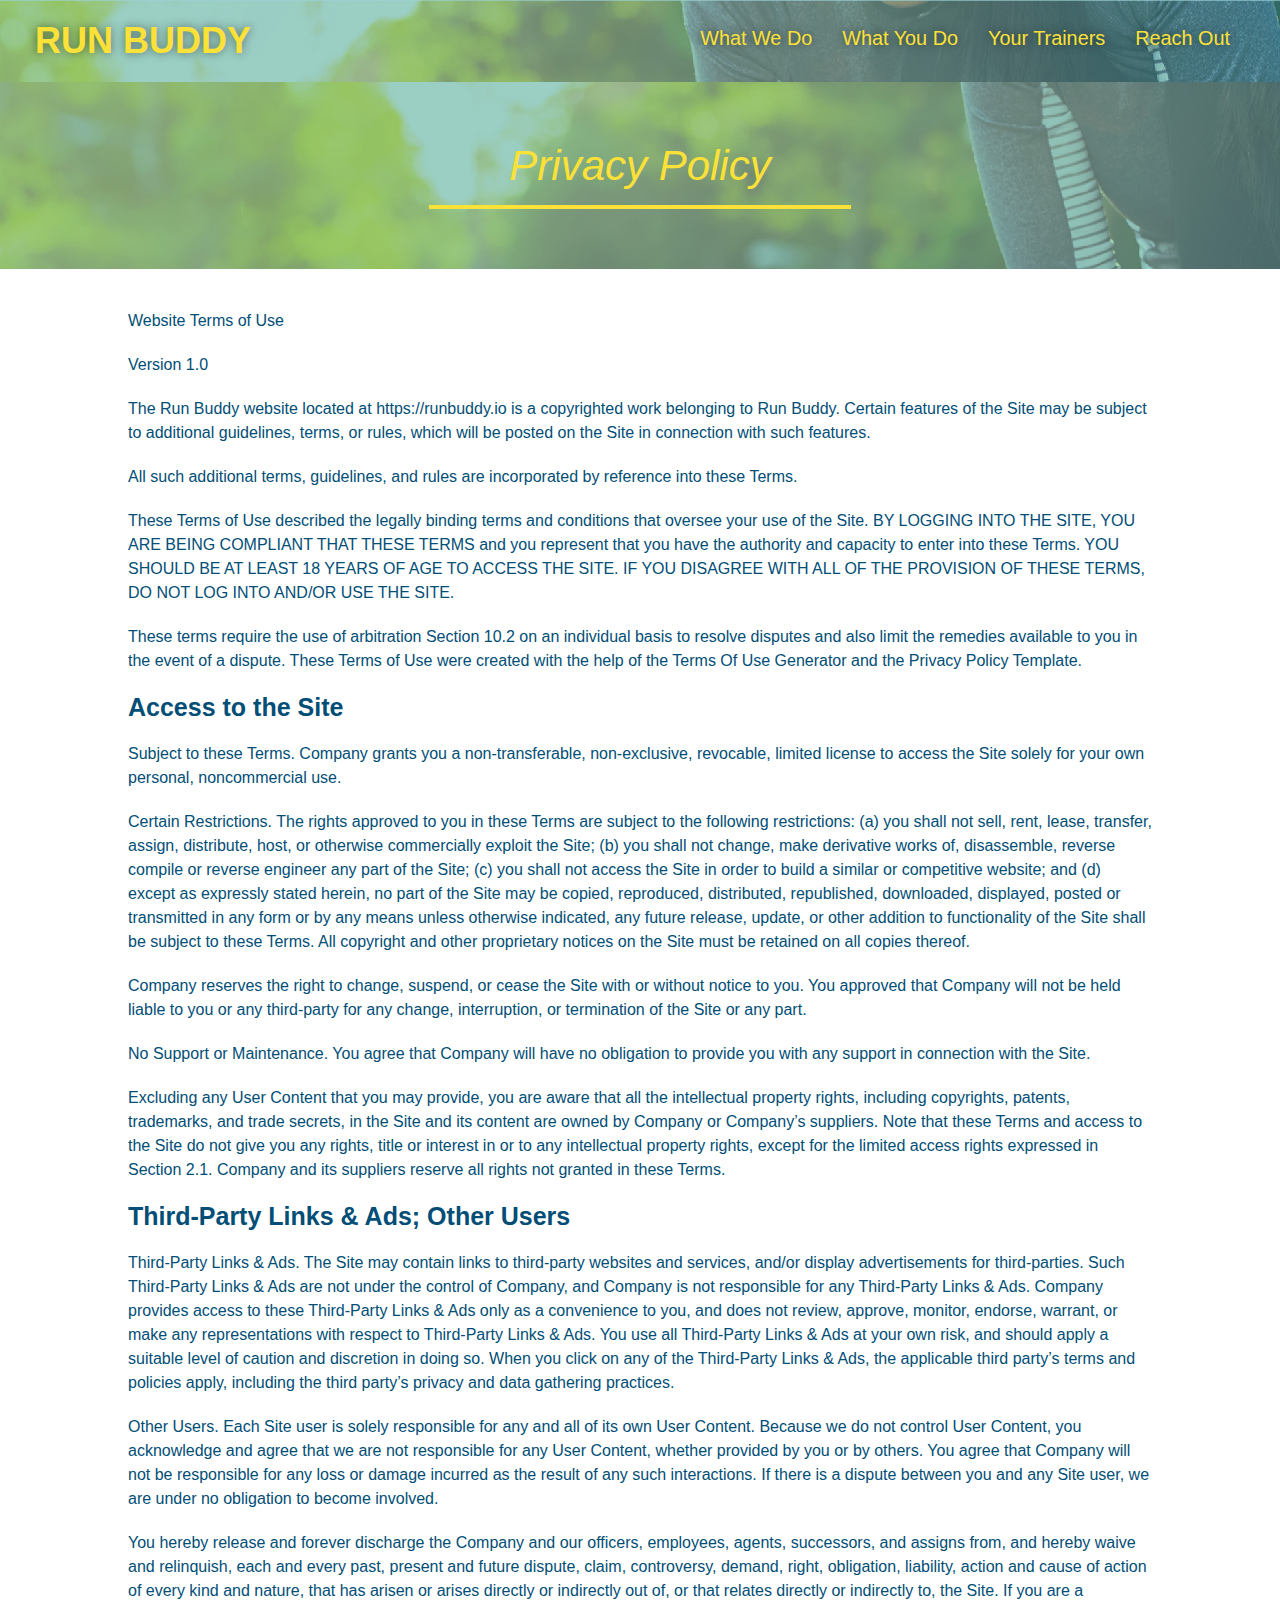
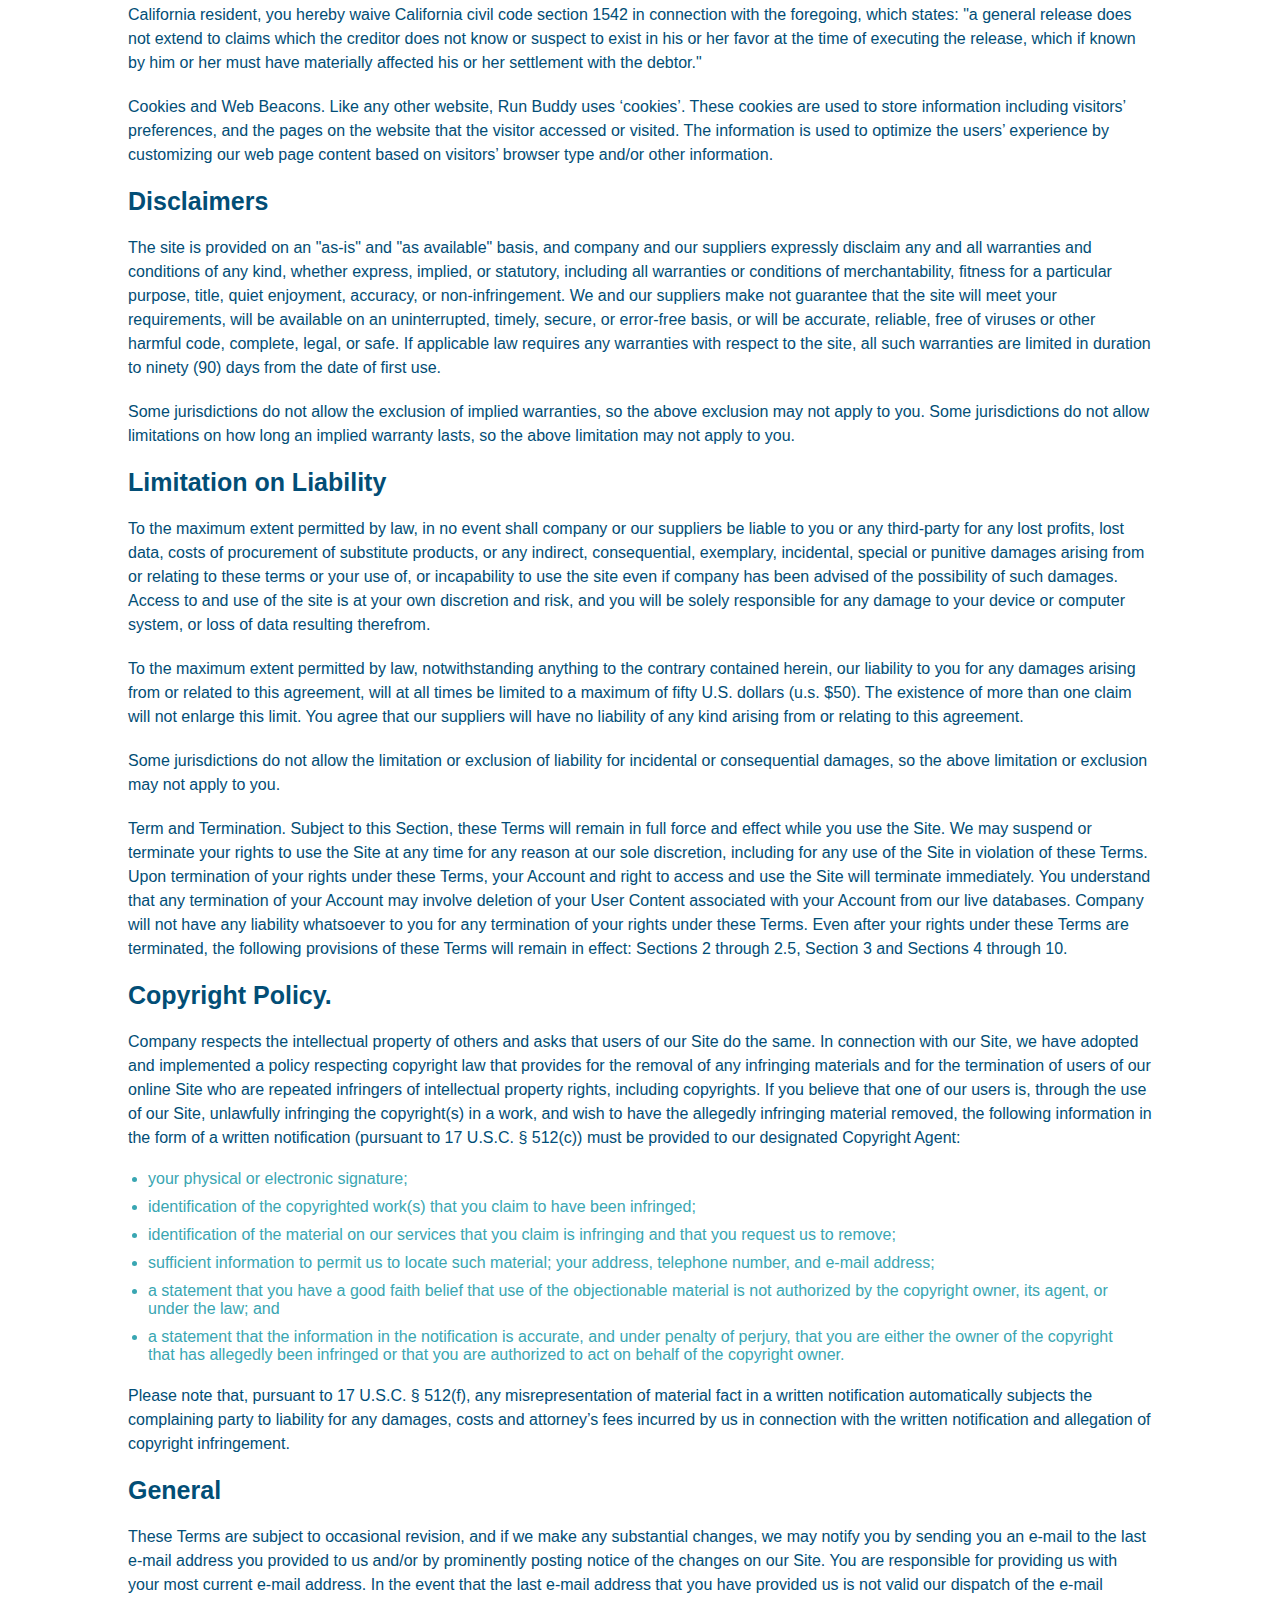
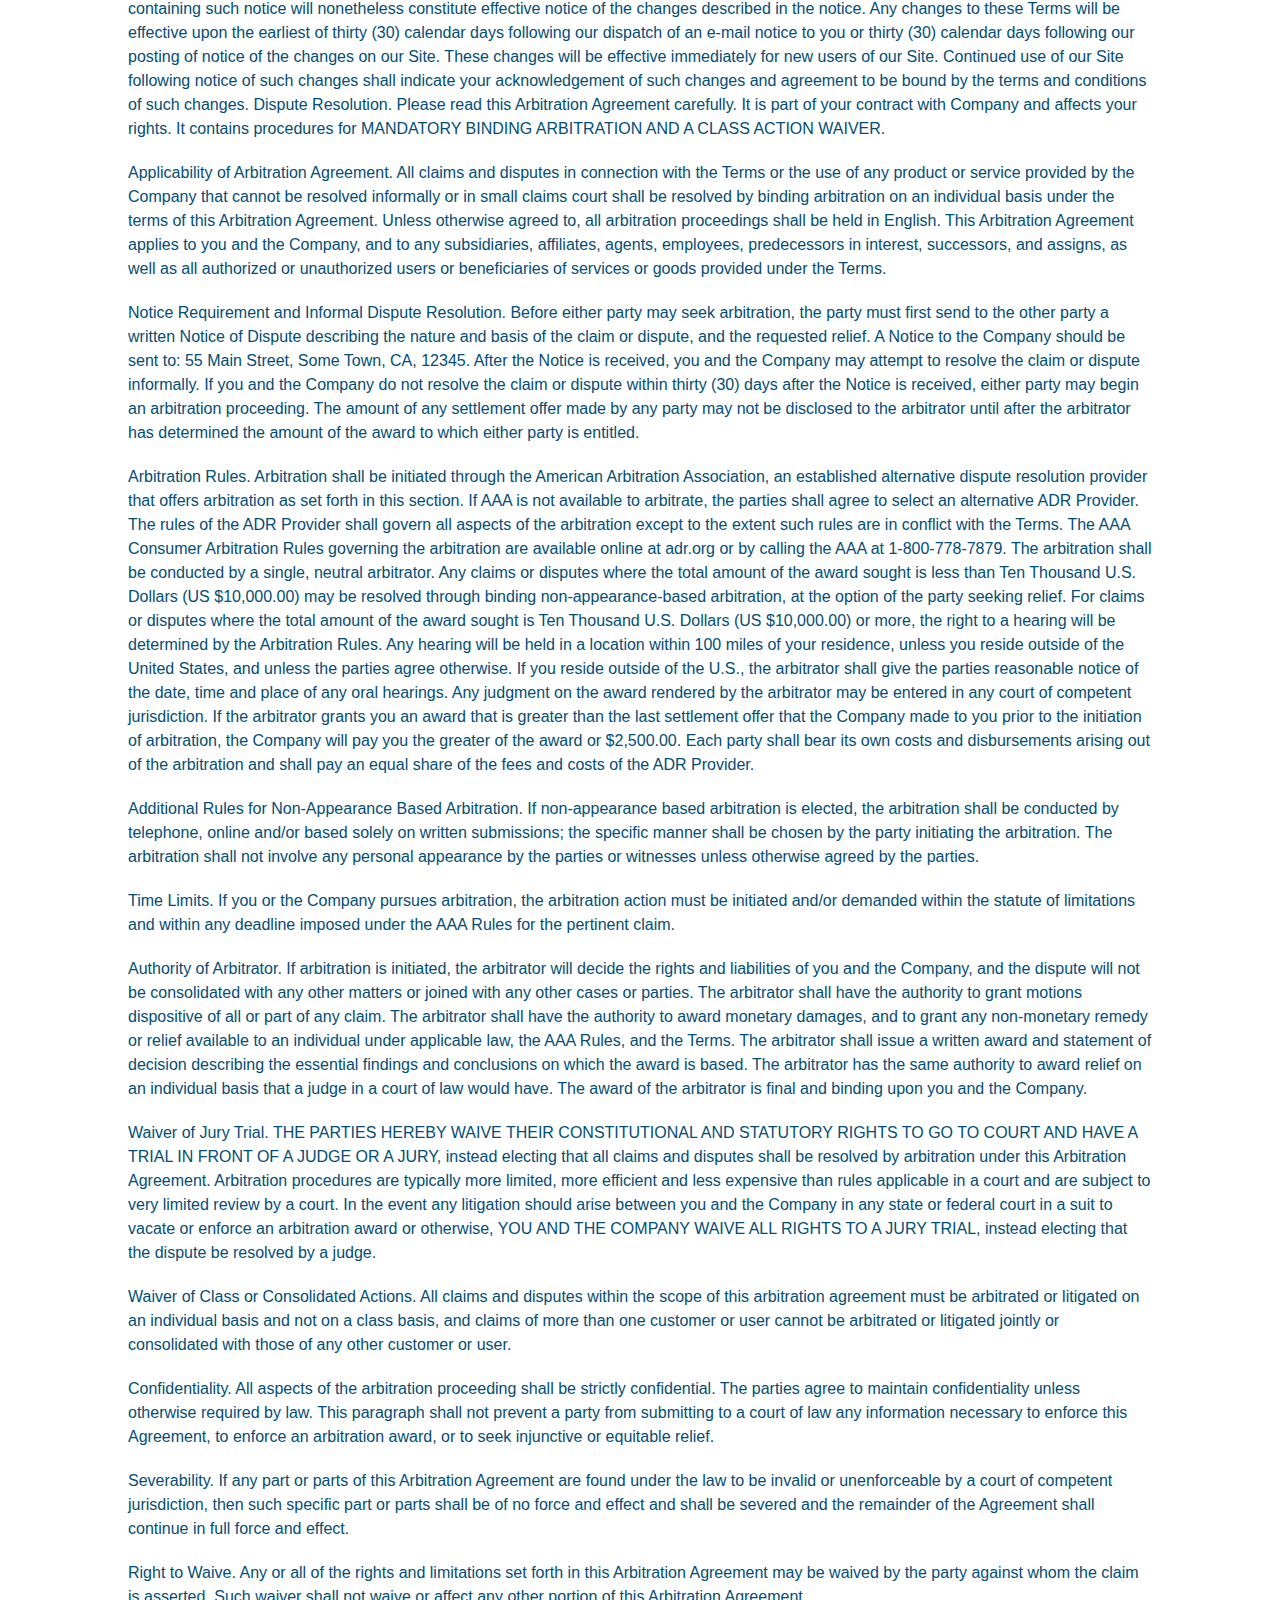
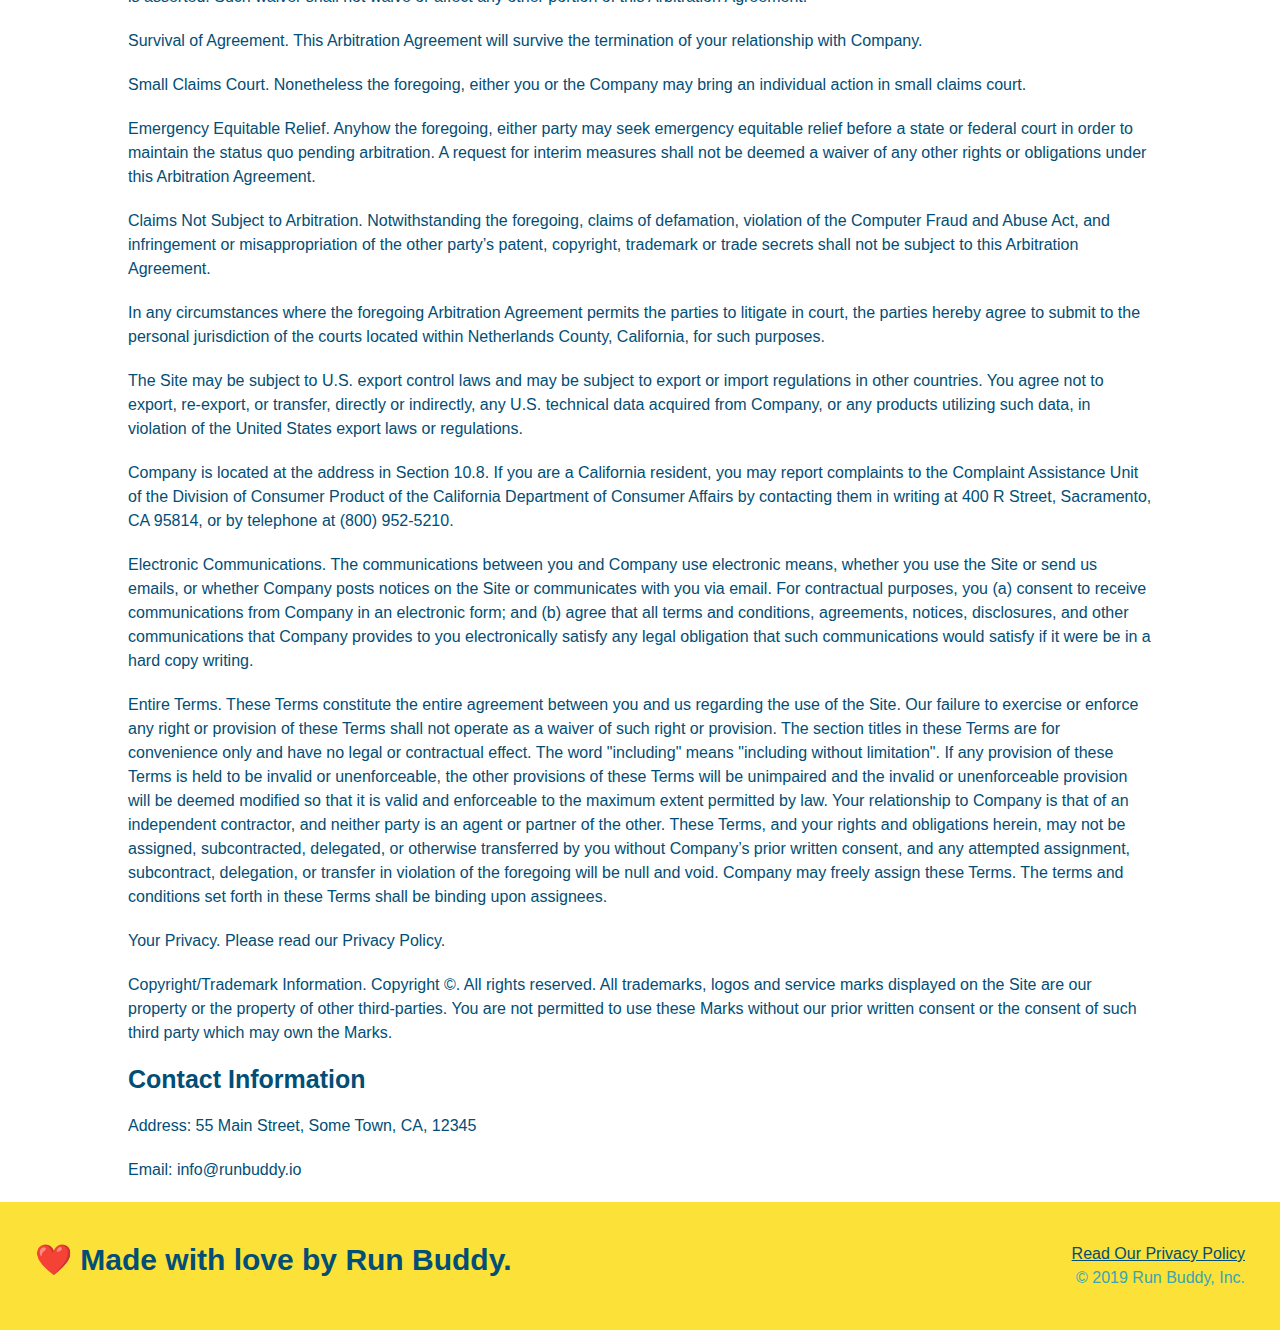
==== commit ed4c0235: "feature animation completed" ====
--- a/privacy-policy.html
+++ b/privacy-policy.html
@@ -1,465 +1,474 @@
 <!DOCTYPE html>
 <html lang="en">
-<head>
-    <meta charset="UTF-8">
-    <meta name="viewport" content="width=device-width", initial-scale=1.0/>
-    <title>Privacy Policy - Run Buddy</title>
+  <head>
+    <meta charset="UTF-8" />
+    <meta name="viewport" content="width=device-width, initial-scale=1.0" />
     <link rel="stylesheet" href="./assets/css/style.css" />
-    <link rel="stylesheet" href="./assets/css/style-privacy-policy.css" /> 
-</head>
-<body>
+    <link rel="stylesheet" href="./assets/css/secondary-styles.css" />
+    <title>Run Buddy - Privacy Policy</title>
+  </head>
+  <body>
     <header>
-        <h1><a href="/">RUN BUDDY</a></h1>
-    
-        <nav>
-            <!--unordered list elements-->
-            <ul>
-                <li>
-                    <a href="./index.html#what-we-do">What We Do</a>
-                </li>
-                <li>
-                    <a href="./index.html#what-you-do">What You Do</a>
-                </li>
-                <li>
-                    <a href="./index.html#your-trainers">Your Trainers</a></a>
-                </li>
-                <li>
-                    <a href="./index.html#reach-out">Reach Out</a>
-                </li>
-            </ul>
-        </nav>
+      <h1>
+        <a href="./index.html">RUN BUDDY</a>
+      </h1>
+      <nav>
+        <ul>
+          <li>
+            <a href="./index.html#what-we-do">What We Do</a>
+          </li>
+          <li>
+            <a href="./index.html#what-you-do">What You Do</a>
+          </li>
+          <li>
+            <a href="./index.html#your-trainers">Your Trainers</a>
+          </li>
+          <li>
+            <a href="./index.html#reach-out">Reach Out</a>
+          </li>
+        </ul>
+      </nav>
     </header>
-
+    <!-- end navigation -->
+
+    <!-- hero/jumbotron -->
     <section class="hero">
-        <h2 class="page-title">Privacy Policy</h2>
+      <h2 class="page-title">
+        Privacy Policy
+      </h2>
     </section>
-    <article class="secondary-content"> 
-        <p>
-            Website Terms of Use
-          </p>
-    
-          <p>
-            Version 1.0
-          </p>
-    
-          <p>
-            The Run Buddy website located at https://runbuddy.io is a copyrighted work belonging to Run Buddy. Certain
-            features of the Site may be subject to additional guidelines, terms, or rules, which will be posted on the Site
-            in connection with such features.
-          </p>
-    
-          <p>
-            All such additional terms, guidelines, and rules are incorporated by reference into these Terms.
-          </p>
-    
-          <p>
-            These Terms of Use described the legally binding terms and conditions that oversee your use of the Site. BY
-            LOGGING INTO THE SITE, YOU ARE BEING COMPLIANT THAT THESE TERMS and you represent that you have the authority
-            and capacity to enter into these Terms. YOU SHOULD BE AT LEAST 18 YEARS OF AGE TO ACCESS THE SITE. IF YOU
-            DISAGREE WITH ALL OF THE PROVISION OF THESE TERMS, DO NOT LOG INTO AND/OR USE THE SITE.
-          </p>
-    
-          <p>
-            These terms require the use of arbitration Section 10.2 on an individual basis to resolve disputes and also
-            limit the remedies available to you in the event of a dispute. These Terms of Use were created with the help of
-            the Terms Of Use Generator and the Privacy Policy Template.
-          </p>
-    
-          <h3>
-            Access to the Site
-          </h3>
-    
-          <p>
-            Subject to these Terms. Company grants you a non-transferable, non-exclusive, revocable, limited license to
-            access the Site solely for your own personal, noncommercial use.
-          </p>
-    
-          <p>
-            Certain Restrictions. The rights approved to you in these Terms are subject to the following restrictions: (a)
-            you shall not sell, rent, lease, transfer, assign, distribute, host, or otherwise commercially exploit the Site;
-            (b) you shall not change, make derivative works of, disassemble, reverse compile or reverse engineer any part of
-            the Site; (c) you shall not access the Site in order to build a similar or competitive website; and (d) except
-            as expressly stated herein, no part of the Site may be copied, reproduced, distributed, republished, downloaded,
-            displayed, posted or transmitted in any form or by any means unless otherwise indicated, any future release,
-            update, or other addition to functionality of the Site shall be subject to these Terms. All copyright and other
-            proprietary notices on the Site must be retained on all copies thereof.
-          </p>
-    
-          <p>
-            Company reserves the right to change, suspend, or cease the Site with or without notice to you. You approved
-            that Company will not be held liable to you or any third-party for any change, interruption, or termination of
-            the Site or any part.
-          </p>
-    
-          <p>
-            No Support or Maintenance. You agree that Company will have no obligation to provide you with any support in
-            connection with the Site.
-          </p>
-    
-          <p>
-            Excluding any User Content that you may provide, you are aware that all the intellectual property rights,
-            including copyrights, patents, trademarks, and trade secrets, in the Site and its content are owned by Company
-            or Companyâ€™s suppliers. Note that these Terms and access to the Site do not give you any rights, title or
-            interest in or to any intellectual property rights, except for the limited access rights expressed in Section
-            2.1. Company and its suppliers reserve all rights not granted in these Terms.
-          </p>
-    
-          <h3>
-            Third-Party Links & Ads; Other Users
-          </h3>
-    
-          <p>
-            Third-Party Links & Ads. The Site may contain links to third-party websites and services, and/or display
-            advertisements for third-parties. Such Third-Party Links & Ads are not under the control of Company, and Company
-            is not responsible for any Third-Party Links & Ads. Company provides access to these Third-Party Links & Ads
-            only as a convenience to you, and does not review, approve, monitor, endorse, warrant, or make any
-            representations with respect to Third-Party Links & Ads. You use all Third-Party Links & Ads at your own risk,
-            and should apply a suitable level of caution and discretion in doing so. When you click on any of the
-            Third-Party Links & Ads, the applicable third partyâ€™s terms and policies apply, including the third partyâ€™s
-            privacy and data gathering practices.
-          </p>
-    
-          <p>
-            Other Users. Each Site user is solely responsible for any and all of its own User Content. Because we do not
-            control User Content, you acknowledge and agree that we are not responsible for any User Content, whether
-            provided by you or by others. You agree that Company will not be responsible for any loss or damage incurred as
-            the result of any such interactions. If there is a dispute between you and any Site user, we are under no
-            obligation to become involved.
-          </p>
-    
-          <p>
-            You hereby release and forever discharge the Company and our officers, employees, agents, successors, and
-            assigns from, and hereby waive and relinquish, each and every past, present and future dispute, claim,
-            controversy, demand, right, obligation, liability, action and cause of action of every kind and nature, that has
-            arisen or arises directly or indirectly out of, or that relates directly or indirectly to, the Site. If you are
-            a California resident, you hereby waive California civil code section 1542 in connection with the foregoing,
-            which states: "a general release does not extend to claims which the creditor does not know or suspect to exist
-            in his or her favor at the time of executing the release, which if known by him or her must have materially
-            affected his or her settlement with the debtor."
-          </p>
-    
-          <p>
-            Cookies and Web Beacons. Like any other website, Run Buddy uses â€˜cookiesâ€™. These cookies are used to store
-            information including visitorsâ€™ preferences, and the pages on the website that the visitor accessed or visited.
-            The information is used to optimize the usersâ€™ experience by customizing our web page content based on visitorsâ€™
-            browser type and/or other information.
-          </p>
-    
-          <h3>
-            Disclaimers
-          </h3>
-    
-          <p>
-            The site is provided on an "as-is" and "as available" basis, and company and our suppliers expressly disclaim
-            any and all warranties and conditions of any kind, whether express, implied, or statutory, including all
-            warranties or conditions of merchantability, fitness for a particular purpose, title, quiet enjoyment, accuracy,
-            or non-infringement. We and our suppliers make not guarantee that the site will meet your requirements, will be
-            available on an uninterrupted, timely, secure, or error-free basis, or will be accurate, reliable, free of
-            viruses or other harmful code, complete, legal, or safe. If applicable law requires any warranties with respect
-            to the site, all such warranties are limited in duration to ninety (90) days from the date of first use.
-          </p>
-    
-          <p>
-            Some jurisdictions do not allow the exclusion of implied warranties, so the above exclusion may not apply to
-            you. Some jurisdictions do not allow limitations on how long an implied warranty lasts, so the above limitation
-            may not apply to you.
-          </p>
-    
-          <h3>
-            Limitation on Liability
-          </h3>
-    
-          <p>
-            To the maximum extent permitted by law, in no event shall company or our suppliers be liable to you or any
-            third-party for any lost profits, lost data, costs of procurement of substitute products, or any indirect,
-            consequential, exemplary, incidental, special or punitive damages arising from or relating to these terms or
-            your use of, or incapability to use the site even if company has been advised of the possibility of such
-            damages. Access to and use of the site is at your own discretion and risk, and you will be solely responsible
-            for any damage to your device or computer system, or loss of data resulting therefrom.
-          </p>
-    
-          <p>
-            To the maximum extent permitted by law, notwithstanding anything to the contrary contained herein, our liability
-            to you for any damages arising from or related to this agreement, will at all times be limited to a maximum of
-            fifty U.S. dollars (u.s. $50). The existence of more than one claim will not enlarge this limit. You agree that
-            our suppliers will have no liability of any kind arising from or relating to this agreement.
-          </p>
-    
-          <p>
-            Some jurisdictions do not allow the limitation or exclusion of liability for incidental or consequential
-            damages, so the above limitation or exclusion may not apply to you.
-          </p>
-    
-          <p>
-            Term and Termination. Subject to this Section, these Terms will remain in full force and effect while you use
-            the Site. We may suspend or terminate your rights to use the Site at any time for any reason at our sole
-            discretion, including for any use of the Site in violation of these Terms. Upon termination of your rights under
-            these Terms, your Account and right to access and use the Site will terminate immediately. You understand that
-            any termination of your Account may involve deletion of your User Content associated with your Account from our
-            live databases. Company will not have any liability whatsoever to you for any termination of your rights under
-            these Terms. Even after your rights under these Terms are terminated, the following provisions of these Terms
-            will remain in effect: Sections 2 through 2.5, Section 3 and Sections 4 through 10.
-          </p>
-    
-          <h3>
-            Copyright Policy.
-          </h3>
-    
-          <p>
-            Company respects the intellectual property of others and asks that users of our Site do the same. In connection
-            with our Site, we have adopted and implemented a policy respecting copyright law that provides for the removal
-            of any infringing materials and for the termination of users of our online Site who are repeated infringers of
-            intellectual property rights, including copyrights. If you believe that one of our users is, through the use of
-            our Site, unlawfully infringing the copyright(s) in a work, and wish to have the allegedly infringing material
-            removed, the following information in the form of a written notification (pursuant to 17 U.S.C. Â§ 512(c)) must
-            be provided to our designated Copyright Agent:
-          </p>
-    
-          <ul>
-            <li>
-              your physical or electronic signature;
-            </li>
-            <li>
-              identification of the copyrighted work(s) that you claim to have been infringed;
-            </li>
-            <li>
-              identification of the material on our services that you claim is infringing and that you request us to remove;
-            </li>
-            <li>
-              sufficient information to permit us to locate such material; your address, telephone number, and e-mail
-              address;
-            </li>
-            <li>
-              a statement that you have a good faith belief that use of the objectionable material is not authorized by the
-              copyright owner, its agent, or under the law; and
-            </li>
-            <li>
-              a statement that the information in the notification is accurate, and under penalty of perjury, that you are
-              either the owner of the copyright that has allegedly been infringed or that you are authorized to act on
-              behalf of the copyright owner.
-            </li>
-          </ul>
-    
-          <p>
-            Please note that, pursuant to 17 U.S.C. Â§ 512(f), any misrepresentation of material fact in a written
-            notification automatically subjects the complaining party to liability for any damages, costs and attorneyâ€™s
-            fees incurred by us in connection with the written notification and allegation of copyright infringement.
-          </p>
-    
-          <h3>
-            General
-          </h3>
-    
-          <p>
-            These Terms are subject to occasional revision, and if we make any substantial changes, we may notify you by
-            sending you an e-mail to the last e-mail address you provided to us and/or by prominently posting notice of the
-            changes on our Site. You are responsible for providing us with your most current e-mail address. In the event
-            that the last e-mail address that you have provided us is not valid our dispatch of the e-mail containing such
-            notice will nonetheless constitute effective notice of the changes described in the notice. Any changes to these
-            Terms will be effective upon the earliest of thirty (30) calendar days following our dispatch of an e-mail
-            notice to you or thirty (30) calendar days following our posting of notice of the changes on our Site. These
-            changes will be effective immediately for new users of our Site. Continued use of our Site following notice of
-            such changes shall indicate your acknowledgement of such changes and agreement to be bound by the terms and
-            conditions of such changes. Dispute Resolution. Please read this Arbitration Agreement carefully. It is part of
-            your contract with Company and affects your rights. It contains procedures for MANDATORY BINDING ARBITRATION AND
-            A CLASS ACTION WAIVER.
-          </p>
-    
-          <p>
-            Applicability of Arbitration Agreement. All claims and disputes in connection with the Terms or the use of any
-            product or service provided by the Company that cannot be resolved informally or in small claims court shall be
-            resolved by binding arbitration on an individual basis under the terms of this Arbitration Agreement. Unless
-            otherwise agreed to, all arbitration proceedings shall be held in English. This Arbitration Agreement applies to
-            you and the Company, and to any subsidiaries, affiliates, agents, employees, predecessors in interest,
-            successors, and assigns, as well as all authorized or unauthorized users or beneficiaries of services or goods
-            provided under the Terms.
-          </p>
-    
-          <p>
-            Notice Requirement and Informal Dispute Resolution. Before either party may seek arbitration, the party must
-            first send to the other party a written Notice of Dispute describing the nature and basis of the claim or
-            dispute, and the requested relief. A Notice to the Company should be sent to: 55 Main Street, Some Town, CA,
-            12345. After the Notice is received, you and the Company may attempt to resolve the claim or dispute informally.
-            If you and the Company do not resolve the claim or dispute within thirty (30) days after the Notice is received,
-            either party may begin an arbitration proceeding. The amount of any settlement offer made by any party may not
-            be disclosed to the arbitrator until after the arbitrator has determined the amount of the award to which either
-            party is entitled.
-          </p>
-    
-          <p>
-            Arbitration Rules. Arbitration shall be initiated through the American Arbitration Association, an established
-            alternative dispute resolution provider that offers arbitration as set forth in this section. If AAA is not
-            available to arbitrate, the parties shall agree to select an alternative ADR Provider. The rules of the ADR
-            Provider shall govern all aspects of the arbitration except to the extent such rules are in conflict with the
-            Terms. The AAA Consumer Arbitration Rules governing the arbitration are available online at adr.org or by
-            calling the AAA at 1-800-778-7879. The arbitration shall be conducted by a single, neutral arbitrator. Any
-            claims or disputes where the total amount of the award sought is less than Ten Thousand U.S. Dollars (US
-            $10,000.00) may be resolved through binding non-appearance-based arbitration, at the option of the party seeking
-            relief. For claims or disputes where the total amount of the award sought is Ten Thousand U.S. Dollars (US
-            $10,000.00) or more, the right to a hearing will be determined by the Arbitration Rules. Any hearing will be
-            held in a location within 100 miles of your residence, unless you reside outside of the United States, and
-            unless the parties agree otherwise. If you reside outside of the U.S., the arbitrator shall give the parties
-            reasonable notice of the date, time and place of any oral hearings. Any judgment on the award rendered by the
-            arbitrator may be entered in any court of competent jurisdiction. If the arbitrator grants you an award that is
-            greater than the last settlement offer that the Company made to you prior to the initiation of arbitration, the
-            Company will pay you the greater of the award or $2,500.00. Each party shall bear its own costs and
-            disbursements arising out of the arbitration and shall pay an equal share of the fees and costs of the ADR
-            Provider.
-          </p>
-    
-          <p>
-            Additional Rules for Non-Appearance Based Arbitration. If non-appearance based arbitration is elected, the
-            arbitration shall be conducted by telephone, online and/or based solely on written submissions; the specific
-            manner shall be chosen by the party initiating the arbitration. The arbitration shall not involve any personal
-            appearance by the parties or witnesses unless otherwise agreed by the parties.
-          </p>
-    
-          <p>
-            Time Limits. If you or the Company pursues arbitration, the arbitration action must be initiated and/or demanded
-            within the statute of limitations and within any deadline imposed under the AAA Rules for the pertinent claim.
-          </p>
-    
-          <p>
-            Authority of Arbitrator. If arbitration is initiated, the arbitrator will decide the rights and liabilities of
-            you and the Company, and the dispute will not be consolidated with any other matters or joined with any other
-            cases or parties. The arbitrator shall have the authority to grant motions dispositive of all or part of any
-            claim. The arbitrator shall have the authority to award monetary damages, and to grant any non-monetary remedy
-            or relief available to an individual under applicable law, the AAA Rules, and the Terms. The arbitrator shall
-            issue a written award and statement of decision describing the essential findings and conclusions on which the
-            award is based. The arbitrator has the same authority to award relief on an individual basis that a judge in a
-            court of law would have. The award of the arbitrator is final and binding upon you and the Company.
-          </p>
-    
-          <p>
-            Waiver of Jury Trial. THE PARTIES HEREBY WAIVE THEIR CONSTITUTIONAL AND STATUTORY RIGHTS TO GO TO COURT AND HAVE
-            A TRIAL IN FRONT OF A JUDGE OR A JURY, instead electing that all claims and disputes shall be resolved by
-            arbitration under this Arbitration Agreement. Arbitration procedures are typically more limited, more efficient
-            and less expensive than rules applicable in a court and are subject to very limited review by a court. In the
-            event any litigation should arise between you and the Company in any state or federal court in a suit to vacate
-            or enforce an arbitration award or otherwise, YOU AND THE COMPANY WAIVE ALL RIGHTS TO A JURY TRIAL, instead
-            electing that the dispute be resolved by a judge.
-          </p>
-    
-          <p>
-            Waiver of Class or Consolidated Actions. All claims and disputes within the scope of this arbitration agreement
-            must be arbitrated or litigated on an individual basis and not on a class basis, and claims of more than one
-            customer or user cannot be arbitrated or litigated jointly or consolidated with those of any other customer or
-            user.
-          </p>
-    
-          <p>
-            Confidentiality. All aspects of the arbitration proceeding shall be strictly confidential. The parties agree to
-            maintain confidentiality unless otherwise required by law. This paragraph shall not prevent a party from
-            submitting to a court of law any information necessary to enforce this Agreement, to enforce an arbitration
-            award, or to seek injunctive or equitable relief.
-          </p>
-    
-          <p>
-            Severability. If any part or parts of this Arbitration Agreement are found under the law to be invalid or
-            unenforceable by a court of competent jurisdiction, then such specific part or parts shall be of no force and
-            effect and shall be severed and the remainder of the Agreement shall continue in full force and effect.
-          </p>
-    
-          <p>
-            Right to Waive. Any or all of the rights and limitations set forth in this Arbitration Agreement may be waived
-            by the party against whom the claim is asserted. Such waiver shall not waive or affect any other portion of this
-            Arbitration Agreement.
-          </p>
-    
-          <p>
-            Survival of Agreement. This Arbitration Agreement will survive the termination of your relationship with
-            Company.
-          </p>
-    
-          <p>
-            Small Claims Court. Nonetheless the foregoing, either you or the Company may bring an individual action in small
-            claims court.
-          </p>
-    
-          <p>
-            Emergency Equitable Relief. Anyhow the foregoing, either party may seek emergency equitable relief before a
-            state or federal court in order to maintain the status quo pending arbitration. A request for interim measures
-            shall not be deemed a waiver of any other rights or obligations under this Arbitration Agreement.
-          </p>
-    
-          <p>
-            Claims Not Subject to Arbitration. Notwithstanding the foregoing, claims of defamation, violation of the
-            Computer Fraud and Abuse Act, and infringement or misappropriation of the other partyâ€™s patent, copyright,
-            trademark or trade secrets shall not be subject to this Arbitration Agreement.
-          </p>
-    
-          <p>
-            In any circumstances where the foregoing Arbitration Agreement permits the parties to litigate in court, the
-            parties hereby agree to submit to the personal jurisdiction of the courts located within Netherlands County,
-            California, for such purposes.
-          </p>
-    
-          <p>
-            The Site may be subject to U.S. export control laws and may be subject to export or import regulations in other
-            countries. You agree not to export, re-export, or transfer, directly or indirectly, any U.S. technical data
-            acquired from Company, or any products utilizing such data, in violation of the United States export laws or
-            regulations.
-          </p>
-    
-          <p>
-            Company is located at the address in Section 10.8. If you are a California resident, you may report complaints
-            to the Complaint Assistance Unit of the Division of Consumer Product of the California Department of Consumer
-            Affairs by contacting them in writing at 400 R Street, Sacramento, CA 95814, or by telephone at (800) 952-5210.
-          </p>
-    
-          <p>
-            Electronic Communications. The communications between you and Company use electronic means, whether you use the
-            Site or send us emails, or whether Company posts notices on the Site or communicates with you via email. For
-            contractual purposes, you (a) consent to receive communications from Company in an electronic form; and (b)
-            agree that all terms and conditions, agreements, notices, disclosures, and other communications that Company
-            provides to you electronically satisfy any legal obligation that such communications would satisfy if it were be
-            in a hard copy writing.
-          </p>
-    
-          <p>
-            Entire Terms. These Terms constitute the entire agreement between you and us regarding the use of the Site. Our
-            failure to exercise or enforce any right or provision of these Terms shall not operate as a waiver of such right
-            or provision. The section titles in these Terms are for convenience only and have no legal or contractual
-            effect. The word "including" means "including without limitation". If any provision of these Terms is held to be
-            invalid or unenforceable, the other provisions of these Terms will be unimpaired and the invalid or
-            unenforceable provision will be deemed modified so that it is valid and enforceable to the maximum extent
-            permitted by law. Your relationship to Company is that of an independent contractor, and neither party is an
-            agent or partner of the other. These Terms, and your rights and obligations herein, may not be assigned,
-            subcontracted, delegated, or otherwise transferred by you without Companyâ€™s prior written consent, and any
-            attempted assignment, subcontract, delegation, or transfer in violation of the foregoing will be null and void.
-            Company may freely assign these Terms. The terms and conditions set forth in these Terms shall be binding upon
-            assignees.
-          </p>
-    
-          <p>
-            Your Privacy. Please read our Privacy Policy.
-          </p>
-    
-          <p>
-            Copyright/Trademark Information. Copyright Â©. All rights reserved. All trademarks, logos and service marks
-            displayed on the Site are our property or the property of other third-parties. You are not permitted to use
-            these Marks without our prior written consent or the consent of such third party which may own the Marks.
-          </p>
-    
-          <h3>
-            Contact Information
-          </h3>
-    
-          <p>
-            Address: 55 Main Street, Some Town, CA, 12345
-          </p>
-    
-          <p>
-            Email: info@runbuddy.io
-          </p></article>
-</body>
-
-<!--footer-->
-<footer>
-    <h2>❤️️Made with love by Run-Bunny.</h2>
-        <div>
-            <a href="/privacy-policy.html">Read Our Privacy Policy</a><br />
-            &copy; 2019 Run Buddy, Inc.
-        </div>
-</footer>
-</html>+
+    <!-- body copy -->
+    <article class="secondary-content">
+      <p>
+        Website Terms of Use
+      </p>
+
+      <p>
+        Version 1.0
+      </p>
+
+      <p>
+        The Run Buddy website located at https://runbuddy.io is a copyrighted work belonging to Run Buddy. Certain
+        features of the Site may be subject to additional guidelines, terms, or rules, which will be posted on the Site
+        in connection with such features.
+      </p>
+
+      <p>
+        All such additional terms, guidelines, and rules are incorporated by reference into these Terms.
+      </p>
+
+      <p>
+        These Terms of Use described the legally binding terms and conditions that oversee your use of the Site. BY
+        LOGGING INTO THE SITE, YOU ARE BEING COMPLIANT THAT THESE TERMS and you represent that you have the authority
+        and capacity to enter into these Terms. YOU SHOULD BE AT LEAST 18 YEARS OF AGE TO ACCESS THE SITE. IF YOU
+        DISAGREE WITH ALL OF THE PROVISION OF THESE TERMS, DO NOT LOG INTO AND/OR USE THE SITE.
+      </p>
+
+      <p>
+        These terms require the use of arbitration Section 10.2 on an individual basis to resolve disputes and also
+        limit the remedies available to you in the event of a dispute. These Terms of Use were created with the help of
+        the Terms Of Use Generator and the Privacy Policy Template.
+      </p>
+
+      <h3>
+        Access to the Site
+      </h3>
+
+      <p>
+        Subject to these Terms. Company grants you a non-transferable, non-exclusive, revocable, limited license to
+        access the Site solely for your own personal, noncommercial use.
+      </p>
+
+      <p>
+        Certain Restrictions. The rights approved to you in these Terms are subject to the following restrictions: (a)
+        you shall not sell, rent, lease, transfer, assign, distribute, host, or otherwise commercially exploit the Site;
+        (b) you shall not change, make derivative works of, disassemble, reverse compile or reverse engineer any part of
+        the Site; (c) you shall not access the Site in order to build a similar or competitive website; and (d) except
+        as expressly stated herein, no part of the Site may be copied, reproduced, distributed, republished, downloaded,
+        displayed, posted or transmitted in any form or by any means unless otherwise indicated, any future release,
+        update, or other addition to functionality of the Site shall be subject to these Terms. All copyright and other
+        proprietary notices on the Site must be retained on all copies thereof.
+      </p>
+
+      <p>
+        Company reserves the right to change, suspend, or cease the Site with or without notice to you. You approved
+        that Company will not be held liable to you or any third-party for any change, interruption, or termination of
+        the Site or any part.
+      </p>
+
+      <p>
+        No Support or Maintenance. You agree that Company will have no obligation to provide you with any support in
+        connection with the Site.
+      </p>
+
+      <p>
+        Excluding any User Content that you may provide, you are aware that all the intellectual property rights,
+        including copyrights, patents, trademarks, and trade secrets, in the Site and its content are owned by Company
+        or Company’s suppliers. Note that these Terms and access to the Site do not give you any rights, title or
+        interest in or to any intellectual property rights, except for the limited access rights expressed in Section
+        2.1. Company and its suppliers reserve all rights not granted in these Terms.
+      </p>
+
+      <h3>
+        Third-Party Links & Ads; Other Users
+      </h3>
+
+      <p>
+        Third-Party Links & Ads. The Site may contain links to third-party websites and services, and/or display
+        advertisements for third-parties. Such Third-Party Links & Ads are not under the control of Company, and Company
+        is not responsible for any Third-Party Links & Ads. Company provides access to these Third-Party Links & Ads
+        only as a convenience to you, and does not review, approve, monitor, endorse, warrant, or make any
+        representations with respect to Third-Party Links & Ads. You use all Third-Party Links & Ads at your own risk,
+        and should apply a suitable level of caution and discretion in doing so. When you click on any of the
+        Third-Party Links & Ads, the applicable third party’s terms and policies apply, including the third party’s
+        privacy and data gathering practices.
+      </p>
+
+      <p>
+        Other Users. Each Site user is solely responsible for any and all of its own User Content. Because we do not
+        control User Content, you acknowledge and agree that we are not responsible for any User Content, whether
+        provided by you or by others. You agree that Company will not be responsible for any loss or damage incurred as
+        the result of any such interactions. If there is a dispute between you and any Site user, we are under no
+        obligation to become involved.
+      </p>
+
+      <p>
+        You hereby release and forever discharge the Company and our officers, employees, agents, successors, and
+        assigns from, and hereby waive and relinquish, each and every past, present and future dispute, claim,
+        controversy, demand, right, obligation, liability, action and cause of action of every kind and nature, that has
+        arisen or arises directly or indirectly out of, or that relates directly or indirectly to, the Site. If you are
+        a California resident, you hereby waive California civil code section 1542 in connection with the foregoing,
+        which states: "a general release does not extend to claims which the creditor does not know or suspect to exist
+        in his or her favor at the time of executing the release, which if known by him or her must have materially
+        affected his or her settlement with the debtor."
+      </p>
+
+      <p>
+        Cookies and Web Beacons. Like any other website, Run Buddy uses ‘cookies’. These cookies are used to store
+        information including visitors’ preferences, and the pages on the website that the visitor accessed or visited.
+        The information is used to optimize the users’ experience by customizing our web page content based on visitors’
+        browser type and/or other information.
+      </p>
+
+      <h3>
+        Disclaimers
+      </h3>
+
+      <p>
+        The site is provided on an "as-is" and "as available" basis, and company and our suppliers expressly disclaim
+        any and all warranties and conditions of any kind, whether express, implied, or statutory, including all
+        warranties or conditions of merchantability, fitness for a particular purpose, title, quiet enjoyment, accuracy,
+        or non-infringement. We and our suppliers make not guarantee that the site will meet your requirements, will be
+        available on an uninterrupted, timely, secure, or error-free basis, or will be accurate, reliable, free of
+        viruses or other harmful code, complete, legal, or safe. If applicable law requires any warranties with respect
+        to the site, all such warranties are limited in duration to ninety (90) days from the date of first use.
+      </p>
+
+      <p>
+        Some jurisdictions do not allow the exclusion of implied warranties, so the above exclusion may not apply to
+        you. Some jurisdictions do not allow limitations on how long an implied warranty lasts, so the above limitation
+        may not apply to you.
+      </p>
+
+      <h3>
+        Limitation on Liability
+      </h3>
+
+      <p>
+        To the maximum extent permitted by law, in no event shall company or our suppliers be liable to you or any
+        third-party for any lost profits, lost data, costs of procurement of substitute products, or any indirect,
+        consequential, exemplary, incidental, special or punitive damages arising from or relating to these terms or
+        your use of, or incapability to use the site even if company has been advised of the possibility of such
+        damages. Access to and use of the site is at your own discretion and risk, and you will be solely responsible
+        for any damage to your device or computer system, or loss of data resulting therefrom.
+      </p>
+
+      <p>
+        To the maximum extent permitted by law, notwithstanding anything to the contrary contained herein, our liability
+        to you for any damages arising from or related to this agreement, will at all times be limited to a maximum of
+        fifty U.S. dollars (u.s. $50). The existence of more than one claim will not enlarge this limit. You agree that
+        our suppliers will have no liability of any kind arising from or relating to this agreement.
+      </p>
+
+      <p>
+        Some jurisdictions do not allow the limitation or exclusion of liability for incidental or consequential
+        damages, so the above limitation or exclusion may not apply to you.
+      </p>
+
+      <p>
+        Term and Termination. Subject to this Section, these Terms will remain in full force and effect while you use
+        the Site. We may suspend or terminate your rights to use the Site at any time for any reason at our sole
+        discretion, including for any use of the Site in violation of these Terms. Upon termination of your rights under
+        these Terms, your Account and right to access and use the Site will terminate immediately. You understand that
+        any termination of your Account may involve deletion of your User Content associated with your Account from our
+        live databases. Company will not have any liability whatsoever to you for any termination of your rights under
+        these Terms. Even after your rights under these Terms are terminated, the following provisions of these Terms
+        will remain in effect: Sections 2 through 2.5, Section 3 and Sections 4 through 10.
+      </p>
+
+      <h3>
+        Copyright Policy.
+      </h3>
+
+      <p>
+        Company respects the intellectual property of others and asks that users of our Site do the same. In connection
+        with our Site, we have adopted and implemented a policy respecting copyright law that provides for the removal
+        of any infringing materials and for the termination of users of our online Site who are repeated infringers of
+        intellectual property rights, including copyrights. If you believe that one of our users is, through the use of
+        our Site, unlawfully infringing the copyright(s) in a work, and wish to have the allegedly infringing material
+        removed, the following information in the form of a written notification (pursuant to 17 U.S.C. § 512(c)) must
+        be provided to our designated Copyright Agent:
+      </p>
+
+      <ul>
+        <li>
+          your physical or electronic signature;
+        </li>
+        <li>
+          identification of the copyrighted work(s) that you claim to have been infringed;
+        </li>
+        <li>
+          identification of the material on our services that you claim is infringing and that you request us to remove;
+        </li>
+        <li>
+          sufficient information to permit us to locate such material; your address, telephone number, and e-mail
+          address;
+        </li>
+        <li>
+          a statement that you have a good faith belief that use of the objectionable material is not authorized by the
+          copyright owner, its agent, or under the law; and
+        </li>
+        <li>
+          a statement that the information in the notification is accurate, and under penalty of perjury, that you are
+          either the owner of the copyright that has allegedly been infringed or that you are authorized to act on
+          behalf of the copyright owner.
+        </li>
+      </ul>
+
+      <p>
+        Please note that, pursuant to 17 U.S.C. § 512(f), any misrepresentation of material fact in a written
+        notification automatically subjects the complaining party to liability for any damages, costs and attorney’s
+        fees incurred by us in connection with the written notification and allegation of copyright infringement.
+      </p>
+
+      <h3>
+        General
+      </h3>
+
+      <p>
+        These Terms are subject to occasional revision, and if we make any substantial changes, we may notify you by
+        sending you an e-mail to the last e-mail address you provided to us and/or by prominently posting notice of the
+        changes on our Site. You are responsible for providing us with your most current e-mail address. In the event
+        that the last e-mail address that you have provided us is not valid our dispatch of the e-mail containing such
+        notice will nonetheless constitute effective notice of the changes described in the notice. Any changes to these
+        Terms will be effective upon the earliest of thirty (30) calendar days following our dispatch of an e-mail
+        notice to you or thirty (30) calendar days following our posting of notice of the changes on our Site. These
+        changes will be effective immediately for new users of our Site. Continued use of our Site following notice of
+        such changes shall indicate your acknowledgement of such changes and agreement to be bound by the terms and
+        conditions of such changes. Dispute Resolution. Please read this Arbitration Agreement carefully. It is part of
+        your contract with Company and affects your rights. It contains procedures for MANDATORY BINDING ARBITRATION AND
+        A CLASS ACTION WAIVER.
+      </p>
+
+      <p>
+        Applicability of Arbitration Agreement. All claims and disputes in connection with the Terms or the use of any
+        product or service provided by the Company that cannot be resolved informally or in small claims court shall be
+        resolved by binding arbitration on an individual basis under the terms of this Arbitration Agreement. Unless
+        otherwise agreed to, all arbitration proceedings shall be held in English. This Arbitration Agreement applies to
+        you and the Company, and to any subsidiaries, affiliates, agents, employees, predecessors in interest,
+        successors, and assigns, as well as all authorized or unauthorized users or beneficiaries of services or goods
+        provided under the Terms.
+      </p>
+
+      <p>
+        Notice Requirement and Informal Dispute Resolution. Before either party may seek arbitration, the party must
+        first send to the other party a written Notice of Dispute describing the nature and basis of the claim or
+        dispute, and the requested relief. A Notice to the Company should be sent to: 55 Main Street, Some Town, CA,
+        12345. After the Notice is received, you and the Company may attempt to resolve the claim or dispute informally.
+        If you and the Company do not resolve the claim or dispute within thirty (30) days after the Notice is received,
+        either party may begin an arbitration proceeding. The amount of any settlement offer made by any party may not
+        be disclosed to the arbitrator until after the arbitrator has determined the amount of the award to which either
+        party is entitled.
+      </p>
+
+      <p>
+        Arbitration Rules. Arbitration shall be initiated through the American Arbitration Association, an established
+        alternative dispute resolution provider that offers arbitration as set forth in this section. If AAA is not
+        available to arbitrate, the parties shall agree to select an alternative ADR Provider. The rules of the ADR
+        Provider shall govern all aspects of the arbitration except to the extent such rules are in conflict with the
+        Terms. The AAA Consumer Arbitration Rules governing the arbitration are available online at adr.org or by
+        calling the AAA at 1-800-778-7879. The arbitration shall be conducted by a single, neutral arbitrator. Any
+        claims or disputes where the total amount of the award sought is less than Ten Thousand U.S. Dollars (US
+        $10,000.00) may be resolved through binding non-appearance-based arbitration, at the option of the party seeking
+        relief. For claims or disputes where the total amount of the award sought is Ten Thousand U.S. Dollars (US
+        $10,000.00) or more, the right to a hearing will be determined by the Arbitration Rules. Any hearing will be
+        held in a location within 100 miles of your residence, unless you reside outside of the United States, and
+        unless the parties agree otherwise. If you reside outside of the U.S., the arbitrator shall give the parties
+        reasonable notice of the date, time and place of any oral hearings. Any judgment on the award rendered by the
+        arbitrator may be entered in any court of competent jurisdiction. If the arbitrator grants you an award that is
+        greater than the last settlement offer that the Company made to you prior to the initiation of arbitration, the
+        Company will pay you the greater of the award or $2,500.00. Each party shall bear its own costs and
+        disbursements arising out of the arbitration and shall pay an equal share of the fees and costs of the ADR
+        Provider.
+      </p>
+
+      <p>
+        Additional Rules for Non-Appearance Based Arbitration. If non-appearance based arbitration is elected, the
+        arbitration shall be conducted by telephone, online and/or based solely on written submissions; the specific
+        manner shall be chosen by the party initiating the arbitration. The arbitration shall not involve any personal
+        appearance by the parties or witnesses unless otherwise agreed by the parties.
+      </p>
+
+      <p>
+        Time Limits. If you or the Company pursues arbitration, the arbitration action must be initiated and/or demanded
+        within the statute of limitations and within any deadline imposed under the AAA Rules for the pertinent claim.
+      </p>
+
+      <p>
+        Authority of Arbitrator. If arbitration is initiated, the arbitrator will decide the rights and liabilities of
+        you and the Company, and the dispute will not be consolidated with any other matters or joined with any other
+        cases or parties. The arbitrator shall have the authority to grant motions dispositive of all or part of any
+        claim. The arbitrator shall have the authority to award monetary damages, and to grant any non-monetary remedy
+        or relief available to an individual under applicable law, the AAA Rules, and the Terms. The arbitrator shall
+        issue a written award and statement of decision describing the essential findings and conclusions on which the
+        award is based. The arbitrator has the same authority to award relief on an individual basis that a judge in a
+        court of law would have. The award of the arbitrator is final and binding upon you and the Company.
+      </p>
+
+      <p>
+        Waiver of Jury Trial. THE PARTIES HEREBY WAIVE THEIR CONSTITUTIONAL AND STATUTORY RIGHTS TO GO TO COURT AND HAVE
+        A TRIAL IN FRONT OF A JUDGE OR A JURY, instead electing that all claims and disputes shall be resolved by
+        arbitration under this Arbitration Agreement. Arbitration procedures are typically more limited, more efficient
+        and less expensive than rules applicable in a court and are subject to very limited review by a court. In the
+        event any litigation should arise between you and the Company in any state or federal court in a suit to vacate
+        or enforce an arbitration award or otherwise, YOU AND THE COMPANY WAIVE ALL RIGHTS TO A JURY TRIAL, instead
+        electing that the dispute be resolved by a judge.
+      </p>
+
+      <p>
+        Waiver of Class or Consolidated Actions. All claims and disputes within the scope of this arbitration agreement
+        must be arbitrated or litigated on an individual basis and not on a class basis, and claims of more than one
+        customer or user cannot be arbitrated or litigated jointly or consolidated with those of any other customer or
+        user.
+      </p>
+
+      <p>
+        Confidentiality. All aspects of the arbitration proceeding shall be strictly confidential. The parties agree to
+        maintain confidentiality unless otherwise required by law. This paragraph shall not prevent a party from
+        submitting to a court of law any information necessary to enforce this Agreement, to enforce an arbitration
+        award, or to seek injunctive or equitable relief.
+      </p>
+
+      <p>
+        Severability. If any part or parts of this Arbitration Agreement are found under the law to be invalid or
+        unenforceable by a court of competent jurisdiction, then such specific part or parts shall be of no force and
+        effect and shall be severed and the remainder of the Agreement shall continue in full force and effect.
+      </p>
+
+      <p>
+        Right to Waive. Any or all of the rights and limitations set forth in this Arbitration Agreement may be waived
+        by the party against whom the claim is asserted. Such waiver shall not waive or affect any other portion of this
+        Arbitration Agreement.
+      </p>
+
+      <p>
+        Survival of Agreement. This Arbitration Agreement will survive the termination of your relationship with
+        Company.
+      </p>
+
+      <p>
+        Small Claims Court. Nonetheless the foregoing, either you or the Company may bring an individual action in small
+        claims court.
+      </p>
+
+      <p>
+        Emergency Equitable Relief. Anyhow the foregoing, either party may seek emergency equitable relief before a
+        state or federal court in order to maintain the status quo pending arbitration. A request for interim measures
+        shall not be deemed a waiver of any other rights or obligations under this Arbitration Agreement.
+      </p>
+
+      <p>
+        Claims Not Subject to Arbitration. Notwithstanding the foregoing, claims of defamation, violation of the
+        Computer Fraud and Abuse Act, and infringement or misappropriation of the other party’s patent, copyright,
+        trademark or trade secrets shall not be subject to this Arbitration Agreement.
+      </p>
+
+      <p>
+        In any circumstances where the foregoing Arbitration Agreement permits the parties to litigate in court, the
+        parties hereby agree to submit to the personal jurisdiction of the courts located within Netherlands County,
+        California, for such purposes.
+      </p>
+
+      <p>
+        The Site may be subject to U.S. export control laws and may be subject to export or import regulations in other
+        countries. You agree not to export, re-export, or transfer, directly or indirectly, any U.S. technical data
+        acquired from Company, or any products utilizing such data, in violation of the United States export laws or
+        regulations.
+      </p>
+
+      <p>
+        Company is located at the address in Section 10.8. If you are a California resident, you may report complaints
+        to the Complaint Assistance Unit of the Division of Consumer Product of the California Department of Consumer
+        Affairs by contacting them in writing at 400 R Street, Sacramento, CA 95814, or by telephone at (800) 952-5210.
+      </p>
+
+      <p>
+        Electronic Communications. The communications between you and Company use electronic means, whether you use the
+        Site or send us emails, or whether Company posts notices on the Site or communicates with you via email. For
+        contractual purposes, you (a) consent to receive communications from Company in an electronic form; and (b)
+        agree that all terms and conditions, agreements, notices, disclosures, and other communications that Company
+        provides to you electronically satisfy any legal obligation that such communications would satisfy if it were be
+        in a hard copy writing.
+      </p>
+
+      <p>
+        Entire Terms. These Terms constitute the entire agreement between you and us regarding the use of the Site. Our
+        failure to exercise or enforce any right or provision of these Terms shall not operate as a waiver of such right
+        or provision. The section titles in these Terms are for convenience only and have no legal or contractual
+        effect. The word "including" means "including without limitation". If any provision of these Terms is held to be
+        invalid or unenforceable, the other provisions of these Terms will be unimpaired and the invalid or
+        unenforceable provision will be deemed modified so that it is valid and enforceable to the maximum extent
+        permitted by law. Your relationship to Company is that of an independent contractor, and neither party is an
+        agent or partner of the other. These Terms, and your rights and obligations herein, may not be assigned,
+        subcontracted, delegated, or otherwise transferred by you without Company’s prior written consent, and any
+        attempted assignment, subcontract, delegation, or transfer in violation of the foregoing will be null and void.
+        Company may freely assign these Terms. The terms and conditions set forth in these Terms shall be binding upon
+        assignees.
+      </p>
+
+      <p>
+        Your Privacy. Please read our Privacy Policy.
+      </p>
+
+      <p>
+        Copyright/Trademark Information. Copyright ©. All rights reserved. All trademarks, logos and service marks
+        displayed on the Site are our property or the property of other third-parties. You are not permitted to use
+        these Marks without our prior written consent or the consent of such third party which may own the Marks.
+      </p>
+
+      <h3>
+        Contact Information
+      </h3>
+
+      <p>
+        Address: 55 Main Street, Some Town, CA, 12345
+      </p>
+
+      <p>
+        Email: info@runbuddy.io
+      </p>
+    </article>
+
+    <!-- footer -->
+    <footer>
+      <h2>❤️ Made with love by Run Buddy.</h2>
+
+      <div>
+        <a href="./privacy-policy.html">Read Our Privacy Policy</a> <br/>
+        &copy; 2019 Run Buddy, Inc.
+      </div>
+    </footer>
+    <!-- footer end -->
+  </body>
+</html>
--- a/assets/css/style.css
+++ b/assets/css/style.css
@@ -1,317 +1,130 @@
+:root {
+  --primary-color: #fce138;
+  --secondary-color: #024e76;
+  --tertiary-color: #39a6b2;
+}
+
 * {
-    margin: 0;
-    padding: 0;
-    box-sizing: border-box;
-  }
-  
-  body {
-    /* more on this crazy alphanumerical value in a minute! */
-    color: #39a6b2;
-    font-family: Helvetica, Arial, sans-serif;
-  }
-  
-  /* apply styles to <header> */
-  header {
-    padding: 20px 35px;
-    background-color: #39a6b2;
-    justify-content: space-between;
-    flex-wrap: wrap;
-    display: flex;
+  box-sizing: border-box;
+  margin: 0;
+  padding: 0;
+}
+
+body {
+  color: var(--tertiary-color);
+  font-family: Helvetica, Arial, sans-serif;
+}
+
+
+/* HEADER / NAV BAR STYLES START */
+
+header {
+  padding: 20px 35px;
+  background-color: var(--tertiary-color);
+  display: flex;
+  justify-content: space-between;
+  flex-wrap: wrap;
+  position: sticky;
+  position: -webkit-sticky;
+  top: 0;
+  background-image: url("../images/hero-bg.jpg");
+  background-size: cover;
+  background-attachment: fixed;
+  background-position: 80%;
+  z-index: 9999;
 }
 
 header h1 {
-    font-weight: bold;
-    font-size: 36px;
-    color: #fce138;
-    margin: 0;
-    display: inline;
-  }
-  header a {
-    text-decoration: none;
-    color: #fce138;
-  }
-  
-  header nav {
-    float: right;
-    margin: 7px 0;
-  }
-  
-  header nav ul li {
-    display: inline;
-  }
-  
-  header nav ul li a {
-    padding: 10px 15px;
-    font-weight: lighter;
-    font-size: 22px;
-  }
-  
-  footer {
-    background: #fce138;
-    width: 100%;
-    padding: 40px 35px;
-  }
-  
-  footer h2 {
-    display: inline;
-    color: #024e76;
-    font-size: 30px;
-    margin: 0;
-  }
-  
-  footer div {
-    float: right;
-    line-height: 1.5;
-    text-align: right;
-  }
-  
-  footer a {
-    color: #024e76;
-  }
-  
-  section {
-    padding: 60px;
-  }
-  
-  /* Hero Style Start */
-  .hero {
-    background-image: url('../images/hero-bg.jpg');
-    height: 600px;
-    background-size: cover;
-    background-position: center;
-    position: relative;
-    align-items: flex-start;
-  }
-   
-  .hero-form {
-    border: 3px solid #024e76;
-    background-color: #fce138;
-    padding: 20px;
-    width: 500px;
-    color: #024e76;
-    position: absolute;
-    bottom: 120px;
-    right: 140px;
-  }
-  
-  .hero-form h3 {
-    font-size: 24px;
-    margin: 0;
-  }
-  .hero-form p {
-    margin: 5px 0 15px 0;
-  }
-  
-  .form-input {
-    border: 1px solid #024e76;
-    display: block;
-    padding: 7px 15px;
-    font-size: 16px;
-    color: #024e76;
-    width: 100%;
-    margin-bottom: 15px;
-  }
-  
-  .hero-form label {
-    margin: 0 5px;
-  }
-  
-  .hero-form button {
-    color: #fce138;
-    background-color: #024e76;
-    border: none;
-    padding: 10px 20px;
-    font-size: 16px;
-  }
-  /* Hero Style End ========================================*/
-
-  .intro {
-      text-align: center;
-  }
-
-  .intro p {
-      line-height: 1.7;
-      color: #39a6b2;
-      width: 80%;
-      font-size: 20px;
-      margin: 0 auto;
-  }
-
-  .steps {
-      text-align: center;
-      background: #fce138;
-  }
-
-  .section-title {
-      font-size: 48px;
-      color: #024e76;
-      margin-bottom: 35px;
-      padding: 0 100px 20px 100px;
-      display: inline-block;
-      border-bottom: 3px solid;
-  }
-
-  .primary-border {
-      border-color: #fce138;
-  }
-
-  .secondary-border {
-      border-color: #39a6b2;
-  }
-
-  .steps div {
-      margin-bottom: 80px;
-  }
-
-  .steps img {
-      width: 15%;
-      margin: 10px 0;
-  }
-
-  .steps h3 {
-      color: #024e76;
-      font-size: 46px;
-      margin-top: 10px;
-  }
-
-  .steps p {
-      color: #39a6b2;
-      font-size: 23px;
-  }
-
-  .steps span {
-      font-size: 38px;
-  }
-
-  .trainer {
-      width: 900px;
-      margin: 0 auto 30px auto;
-      background: #024e76;
-      color: #fce138;
-      overflow: auto;
-  }
-
-  .trainers {
-      text-align: center;
-  }
-
-  .trainer img {
-      width: 35%;
-      float: left;
-  }
-
-  .trainer-bio {
-      padding: 35px;
-      float: left;
-      width: 65%;
-  }
-
-  .text-left {
-      text-align: left;
-  }
-
-  .text-right {
-      text-align: right;
-  }
-
-  .trainer-bio h3 {
-      font-size: 32px;
-      margin-bottom: 8px;
-  }
-
-  .trainer-bio h4 {
-      font-weight: lighter;
-      font-size: 26px;
-      margin-bottom: 25px;
-  }
-
-  .trainer-bio p {
-      font-size: 17px;
-      line-height: 1.3;
-  }
-
-  /* style Reach Out */
-  
-  .contact {
-    text-align: center;
-    width: 900px;
-    margin: 0 auto 30px auto;
-    background: #024e76;
-  }
-  
-  .contact h2 {
-    color: #fce138;
-  }
-
-  .contact-info iframe {
-      width: 400px;
-      height: 400px;
-  }
-
-  .contact-info div {
-      width: 410px;
-      display: inline-block;
-      vertical-align: top;
-      text-align: left;
-      margin: 30px 0 0 60px;
-      color: white;
-  }
-
-  .contact-info h3 {
-      color: #fce138;
-      font-size: 32px;
-  }
-
-  .contact-info p, .contact-info address {
-      margin: 20px 0;
-      line-height: 1.5;
-      font-size: 20px;
-      font-style: normal;
-  }
-
-  .contact-info a {
-      color: #fce138;
-}
-
+  font-weight: bold;
+  margin: 0;
+  font-size: 36px;
+  color: var(--primary-color);
+  text-shadow: 0 0 10px rgba(0, 0, 0, 0.5);
+}
+
+header a {
+  text-decoration: none;
+  color: var(--primary-color);
+}
+
+header nav {
+  margin: 7px 0;
+}
+
+header nav ul {
+  display: flex;
+  flex-wrap: wrap;
+  justify-content: space-between;
+  align-items: center;
+  list-style: none;
+}
+
+header nav ul li a {
+  padding: 10px 15px;
+  font-weight: lighter;
+  font-size: 1.55vw;
+  text-shadow: 0 0 10px rgba(0, 0, 0, 0.5);
+}
+
+header nav ul li a:hover {
+  background: var(--primary-color);
+  color: var(--secondary-color);
+  border-radius: 15px;
+  text-shadow: none;
+}
+
+/* HEADER / NAVBAR STYLES END */
+
+
+
+/* FOOTER STYLES START */
+footer {
+  background: var(--primary-color);
+  padding: 40px 35px;
+  display: flex;
+  justify-content: space-between;
+  flex-wrap: wrap;
+  width: 100%;
+}
+
+footer h2 {
+  color: var(--secondary-color);
+  font-size: 30px;
+  margin: 0;
+}
+
+footer div {
+  line-height: 1.5;
+  text-align: right;
+}
+
+footer a {
+  color: var(--secondary-color);
+}
+/* END FOOTER STYLES */
+
+/* STYLE ALL SECTION TAGS */
 section {
-    padding: 60px;
-    
-}
-
-/* Hero Style Start */
+  padding: 60px;
+}
+
+/* HERO STYLES START */
 .hero {
-    background-image: url("../images/hero-bg.jpg");
-    background-size: cover;
-    background-position: center;
-    display: flex;
-    justify-content: center;
-    flex-wrap: wrap;
-}
-/*Hero Style End */
-
-.hero-form {
-    color: #024e76;
-    background-color: #fce138;
-    padding: 20px;
-    border: solid 3px #024e76;
-    margin-left: 20px;
-    width: 40%;
-    margin: 3.5%;
-}
-
-h3 {
-    margin: 0px;
-}
-
-.hero-form p {
-    margin: 5px 0 15px 0;
+  background-image: url('../images/hero-bg.jpg');
+  background-size: cover;
+  display: flex;
+  justify-content: center;
+  flex-wrap: wrap;
+  align-items: flex-start;
+  background-attachment: fixed;
+  background-position: 80%;
 }
 
 .hero-cta {
   width: 35%;
   text-align: right;
   margin: 3.5%;
-  color: #ffffff;
+  color: #fff;
   font-size: 18px;
   line-height: 1.2;
 }
@@ -319,15 +132,468 @@
 .hero-cta h2 {
   font-style: italic;
   font-size: 55px;
-  color: #fce138;
+  color: var(--primary-color);
+  text-shadow: 0 0 10px rgba(0, 0, 0, 0.5);
+}
+
+.hero-form {
+  border: 3px solid var(--secondary-color);
+  background-color: rgba(255, 225, 56, 0.8);
+  padding: 20px;
+  color: var(--secondary-color);
+  width: 40%;
+  margin: 3.5%;
+  border-radius: 15px;
+  box-shadow: 0 0 10px rgba(0, 0, 0, 0.5);
+}
+
+.hero-form button:hover {
+  background-color: var(--tertiary-color);  
+}
+
+.hero-form h3 {
+  font-size: 24px;
+  margin: 0;
+}
+.hero-form p {
+  margin: 5px 0 15px 0;
+}
+
+.form-input {
+  border: 1px solid var(--secondary-color);
+  display: block;
+  padding: 7px 15px;
+  font-size: 16px;
+  color: var(--secondary-color);
+  width: 100%;
+  margin-bottom: 15px; 
+  border-radius: 10px;
+  background-color: rgba(255,255,255, 0.75);
+}
+
+.form-input:focus {
+  background-color: rgba(255,255,255, 1);
+  outline: none;
+}
+
+.hero-form label {
+  margin: 0 5px;
+}
+
+.hero-form button {
+  color: var(--primary-color);
+  background-color: var(--secondary-color);
+  border: none;
+  padding: 10px 20px;
+  font-size: 16px;
+  border-radius: 10px;
+} 
+
+.checkbox-wrapper input, .radio-wrapper input {
+  opacity: 0;
+}
+
+.checkbox-wrapper label, .radio-wrapper label {
+  position: relative;
+  left: 10px;
+  margin: 10px;
+  line-height: 1.6;
+}
+
+.checkbox-wrapper label::before, .radio-wrapper label::before {
+  content: "";
+  height: 20px;
+  width: 20px;
+  background: rgba(255, 255, 255, 0.75);  
+  border: 1px solid var(--secondary-color);  
+  position: absolute;
+  top: -4px;
+  left: -30px;
+}
+
+.radio-wrapper label::before {
+  border-radius: 50%;
+}
+
+.radio-wrapper label::after {
+  content: "";
+  height: 20px;
+  width: 20px;
+  border-radius: 50%;
+  background: var(--secondary-color);
+  position: absolute;
+  left: -29px;
+  top: -3px;
+  background-image: radial-gradient(circle, var(--tertiary-color), var(--secondary-color));
+}
+
+.checkbox-wrapper label::after {
+  content: "";
+  height: 6px;
+  width: 14px;
+  border-left: 2px solid var(--secondary-color);
+  border-bottom: 2px solid var(--secondary-color);
+  position: absolute;
+  left: -26px;
+  top: 1px;
+  transform: rotate(-58deg);
+}
+
+.checkbox-wrapper input + label::after, 
+.radio-wrapper input + label::after {
+  content: none;
+}
+
+.checkbox-wrapper input:checked + label::after, 
+.radio-wrapper input:checked + label::after {
+  content: "";
+}
+/* HERO STYLES END */
+
+
+/* SECTION TITLE STYLES START */
+.section-title {
+  font-size: 48px;
+  border-bottom: 3px solid;
+  color: var(--secondary-color);
+  padding-bottom: 20px;
+  text-align: center;
+  margin: 0 auto 35px auto;
+  width: 50%;
+}
+
+.primary-border {
+  border-color: var(--primary-color);
+}
+
+.secondary-border {
+  border-color: var(--tertiary-color);
+}
+/* SECTION TITLE STYLES END */
+
+/* WHAT WE DO STYLES */
+
+.intro p {
+  line-height: 1.7;
+  color: var(--tertiary-color);
+  width: 80%;
+  margin: 0 auto;
+  font-size: 20px;
+  text-align: center;
+}
+/* WHAT YOU DO STYLES END */
+
+
+/* WHAT YOU DO STYLES START */
+.steps { 
+  background: var(--primary-color);
+}
+
+.step {
+  margin: 50px auto;
+  padding-bottom: 50px;
+  width: 80%;
+  display: flex;
+  flex-wrap: wrap;
+  align-items: center;
+  justify-content: space-between;
+}
+
+.step:not(:last-child) {
+  border-bottom: 1px solid var(--tertiary-color);
+}
+
+.step h3 {
+  color: var(--secondary-color);
+  font-size: 46px;
+  flex: 1 30%;
+}
+
+.step-info {
+  flex: 2 70%;
+  display: flex;
+  flex-wrap: wrap;
+  align-items: center;
+}
+
+.step-img {
+  flex: 1 12%;
+  margin-right: 20px;
+}
+
+.step-img img {
+  max-width: 100%;
+}
+
+.step-text {
+  flex: 12;
+}
+
+.step-text p {
+  color: var(--tertiary-color);
+  font-size: 18px;
+}
+
+.step-text h4 {
+  font-size: 26px;
+  line-height: 1.5;
+  color: var(--secondary-color);
+}
+
+/* WHAT YOU DO STYLES END */
+
+/* MEET THE TRAINERS START */
+.trainers {
+  width: 100%;
+  margin: 0 auto;
+  display: flex;
+  flex-wrap: wrap;
+  justify-content: space-around;
+}
+
+.trainer {
+  margin: 20px;
+  flex: 1;
+  background: var(--secondary-color);
+  color: var(--primary-color);
+}
+
+.trainer-bio {
+  padding: 25px;
+  line-height: 1.3;
+}
+
+.trainer-bio h3 {
+  font-size: 28px;
+  display: none;
+}
+
+.trainer-bio h4 {
+  font-weight: lighter;
+  font-size: 22px;
+  margin-bottom: 15px;
+  display: none;
+}
+
+.trainer-bio p {
+  font-size: 17px;
+}
+
+.trainer-1 {
+  background-image: url("../images/trainer-1.jpg");
+}
+
+.trainer-2 {
+  background-image: url("../images/trainer-2.jpg");
+}
+
+.trainer-3 {
+  background-image: url("../images/trainer-3.jpg");
+}
+
+.trainer-img {
+  width: 100%;
+  min-height: 300px;
+  background-size: cover;
+  display: flex;
+  padding: 15px;
+  align-items: flex-end;
+  position: relative;
+  overflow: hidden;
+}
+
+.trainer:hover .trainer-img::after {
+  opacity: 1;
+}
+
+.trainer-img::after {
+  content: "";
+  height: 100%;
+  width: 100%;
+  background: linear-gradient(rgba(252, 225, 56, 0.3), var(--secondary-color));
+  position: absolute;
+  top: 0;
+  left: 0;
+  opacity: 0;
+  transition: 0.5s;
+}
+
+.trainer-img h3 {
+  position: relative;
+  z-index: 1;
+  font-size: 28px;
+  margin-bottom: 5px;
+  top: 200px;
+  transition: 0.6s;
+}
+
+.trainer-img h4 {
+  position: relative;
+  z-index: 1;
+  font-size: 22px;
+  top: 200px;
+  transition: 0.6s;
+  transition-delay: .2s;
+}
+
+.trainer:hover .trainer-img h3, .trainer:hover .trainer-img h4 {
+  top: 0;
+}
+/* TRAINER STYLES END */
+
+/* SERVICE STYLES START */
+.services {
+  background: var(--primary-color); 
+}
+
+.service-grid-wrapper {
+  display: flex;
+  width: 100%;
+  justify-content: center;
+}
+
+.service-grid-container {
+  background: lightyellow;
+  width: 80%;
+  display: grid;
+  /* repeat(iterator, size) */
+  grid-template-columns: 1fr repeat(2, 4fr);
+  grid-template-rows: repeat(5, 1fr) 2fr;
+  border: 2px solid var(--secondary-color);
+  color:  var(--secondary-color);
+  font-size: 1.2rem;
+}
+
+.service-grid-item {
+  padding: 15px 0;
+  border: 2px solid var(--secondary-color);
+  display: flex;
+  align-items: center;
+  justify-content: center;
+  text-align: center;
+}
+
+.service-grid-item.basic {
+  grid-column: 2 / span 1;
+}
+
+.service-grid-item.both {
+  grid-column: 2 / span 2;
+}
+
+.service-grid-item.cancel {
+  writing-mode: vertical-lr;
+  grid-column: 1;
+  grid-row: 1 / -1;
+  transform: rotate(180deg);
+}
+
+.grid-head, .grid-price, .service-grid-item.cancel {
+  font-size: 1.5rem;
+  font-weight: bold;
+}
+/* SERVICE STYLES END */
+
+/* REACH OUT STYLES START */
+.contact {
+  background: var(--secondary-color);
+}
+
+.contact h2 {
+  color: var(--primary-color);
+}
+
+.contact-info {
+  display: flex;
+  justify-content: space-between;
+  flex-wrap: wrap;
+}
+
+.contact-info > * {
+  flex: 1;
+  margin: 15px;
+}
+
+.contact-info iframe {
+  height: 400px;
+}
+
+.contact-info div {
+  color: white;
+}
+
+.contact-info h3 {
+  color: var(--primary-color);
+  font-size: 32px;
+}
+
+.contact-info p, .contact-info address {
+  margin: 20px 0;
+  line-height: 1.5;
+  font-size: 16px;
+  font-style: normal;
+}
+
+.contact-form input, .contact-form textarea {
+  border: 1px solid var(--secondary-color);
+  display: block;
+  padding: 7px 15px;
+  font-size: 16px;
+  color: var(--secondary-color);
+  width: 100%;
+  margin-bottom: 15px;
+  margin-top: 5px;
+  border-radius: 10px;
+  background-color: rgba(255,255,255, 0.75);
+}
+
+.contact-form input:focus, .contact-form textarea:focus {
+  background-color: rgba(255,255,255, 1);
+  outline: none;
+}
+
+.contact-form button {
+  width: 100%;
+  border: none;
+  background: var(--primary-color);
+  color: var(--secondary-color);
+  text-align: center;
+  padding: 15px 0;
+  font-size: 16px;
+  border-radius: 10px;
+}
+
+.contact-form button:hover {
+  color: var(--primary-color);
+  background: var(--tertiary-color);
+}
+
+.contact-info a {
+  color: var(--primary-color);
+}
+
+
+/* REACH OUT STYLES END */
+
+/* UTILITIES */
+.text-left {
+  text-align: left;
+}
+
+.text-right {
+  text-align: right;
+}
+
+.flex-row {
+  display: flex;
 }
 
 /* MEDIA QUERY FOR SMALLER DESKTOP SCREENS AND SMALLER */
 @media screen and (max-width: 980px) {
-
   header {
     padding-bottom: 0;
     justify-content: center;
+    position: relative;
   }
 
   header h1 {
@@ -349,6 +615,7 @@
     text-align: center;
     width: 100%;
   }
+
   .hero-cta, .hero-form {
     width: 100%;
   }
@@ -356,6 +623,7 @@
   .hero-cta {
     text-align: center;
   }
+
   .section-title {
     width: 80%;
   }
@@ -374,6 +642,7 @@
   section {
     padding: 30px 15px;
   }
+
   .step h3 {
     flex: 1 100%;
     text-align: center;
@@ -395,6 +664,33 @@
   .step-text {
     flex: 100%;  
   }
+  
+  .service-grid-container {
+    grid-template-columns: 1fr 1fr;
+  }
+
+  .service-grid-item.basic {
+    grid-column: 1;
+  }
+
+  .service-grid-item.both {
+    grid-column: 1 / -1;
+  }
+
+  .service-grid-item.cancel {
+    transform: none;
+    writing-mode: unset;
+    grid-column: 1 / -1;
+    grid-row: -1;
+  }
+
+  .trainer-img h3, .trainer-img h4, .trainer-img::after {
+    display: none;
+  }
+
+  .trainer-bio h3, .trainer-bio h4 {
+    display: block;
+  }
 }
 
 /* MEDIA QUERY FOR MOBILE PHONES AND SMALLER */
--- a/assets/css/secondary-styles.css
+++ b/assets/css/secondary-styles.css
@@ -0,0 +1,43 @@
+/* SECONDARY PAGE STYLES */
+.hero {
+  background-position: bottom;
+  height: auto;
+  text-align: center;
+  margin-bottom: 40px;
+}
+
+.page-title {
+  padding: 0 80px 15px 80px;
+  font-size: 42px;
+  font-weight: 400;
+  font-style: italic;
+  color: #fce138;
+  display: inline-block;
+  border-bottom: 4px solid #fce138;
+}
+
+.secondary-content {
+  width: 80%;
+  margin: 0 auto;
+  color: #024e76;
+}
+
+.secondary-content h3 {
+  font-size: 25px;
+  margin: 20px 0;
+}
+
+.secondary-content p {
+  font-size: 16px;
+  line-height: 1.5;
+  margin: 20px 0;
+}
+
+.secondary-content ul {
+  margin: 15px 20px;
+}
+
+.secondary-content li {
+  color: #39a6b2;
+  margin: 10px 0;
+}